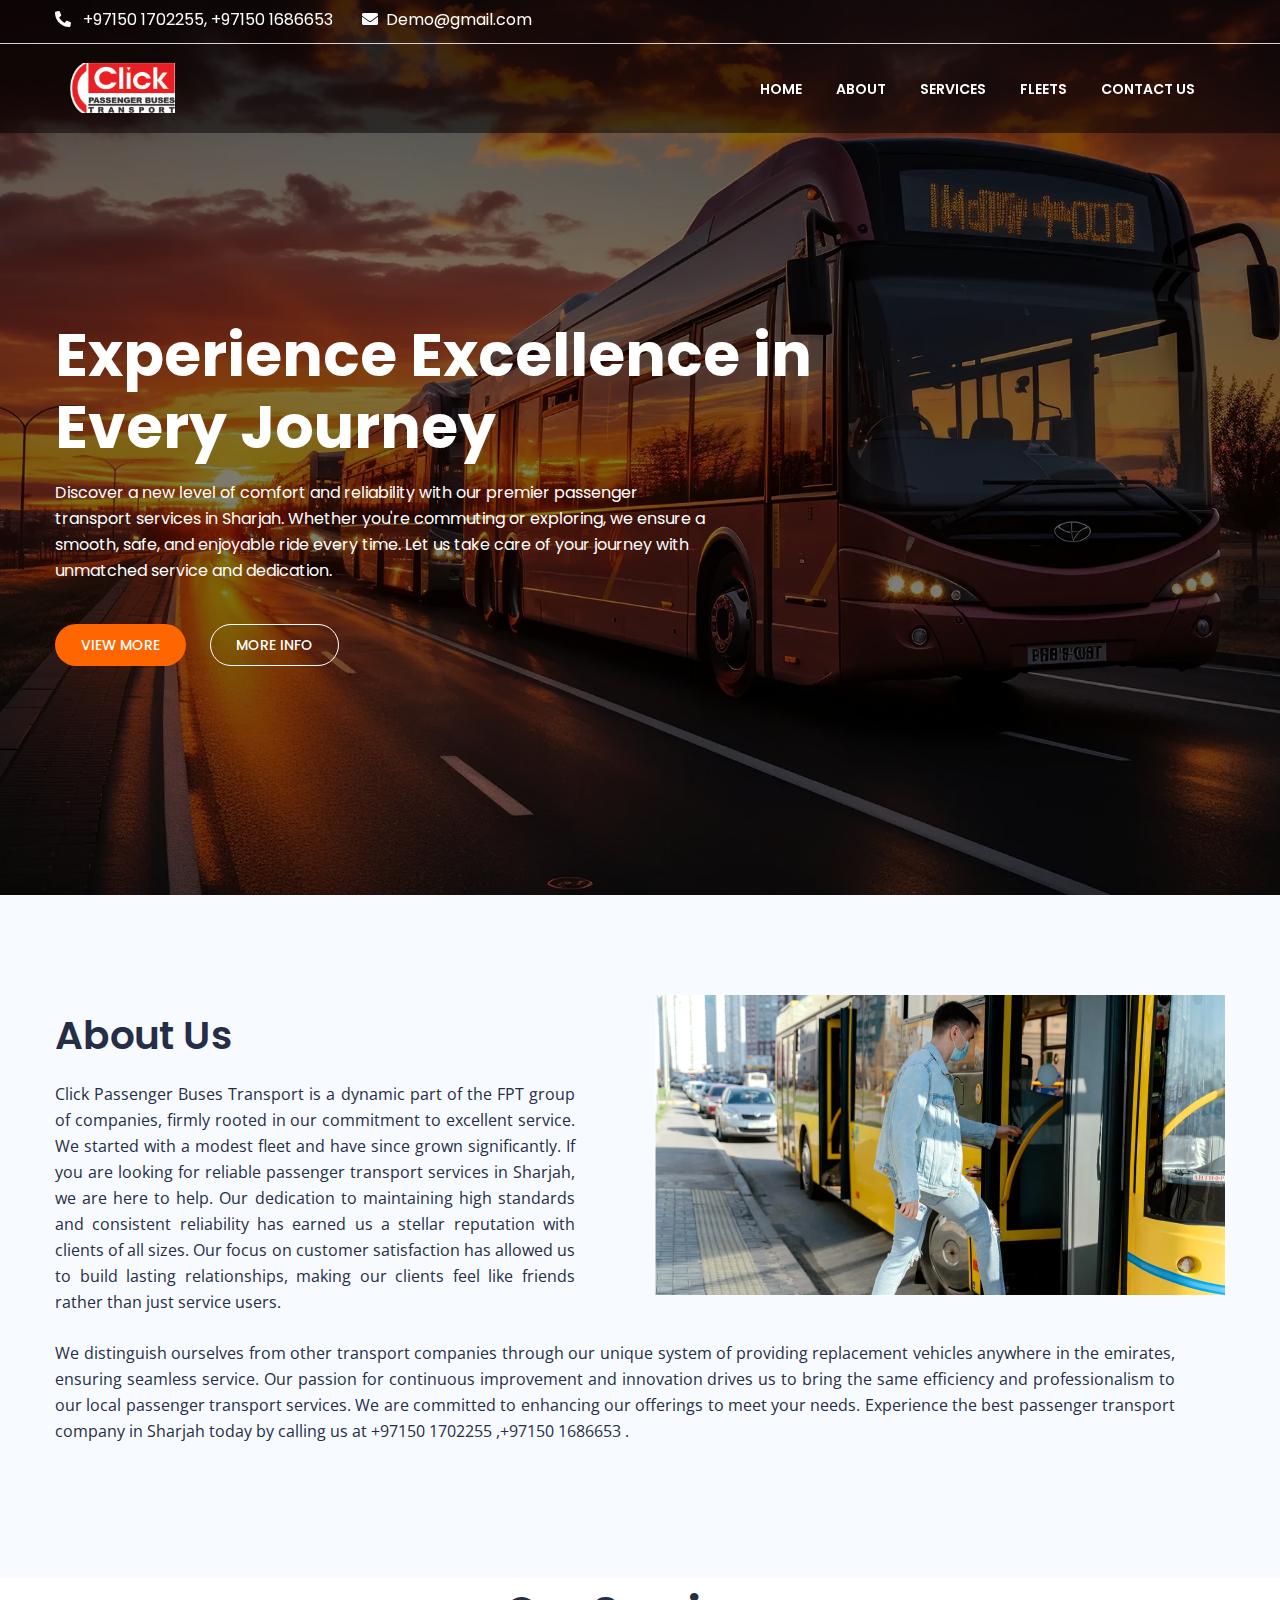
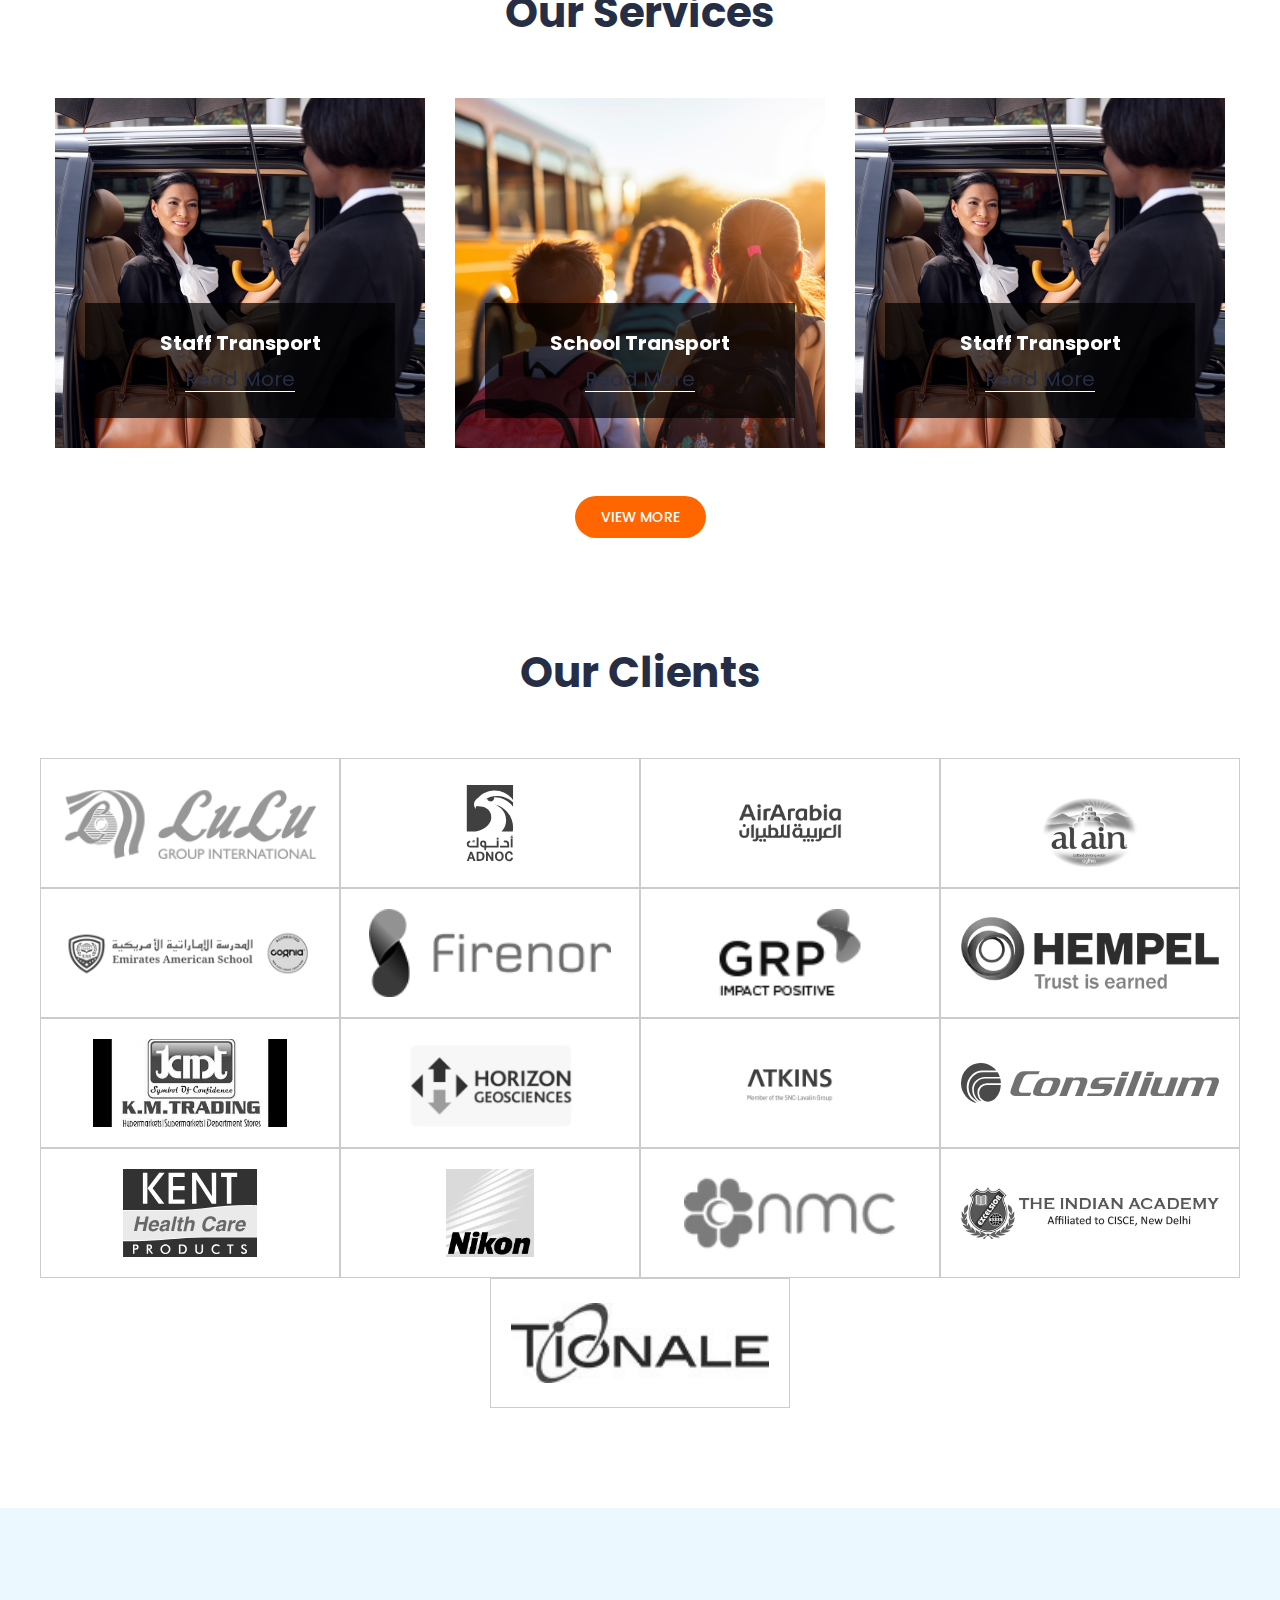
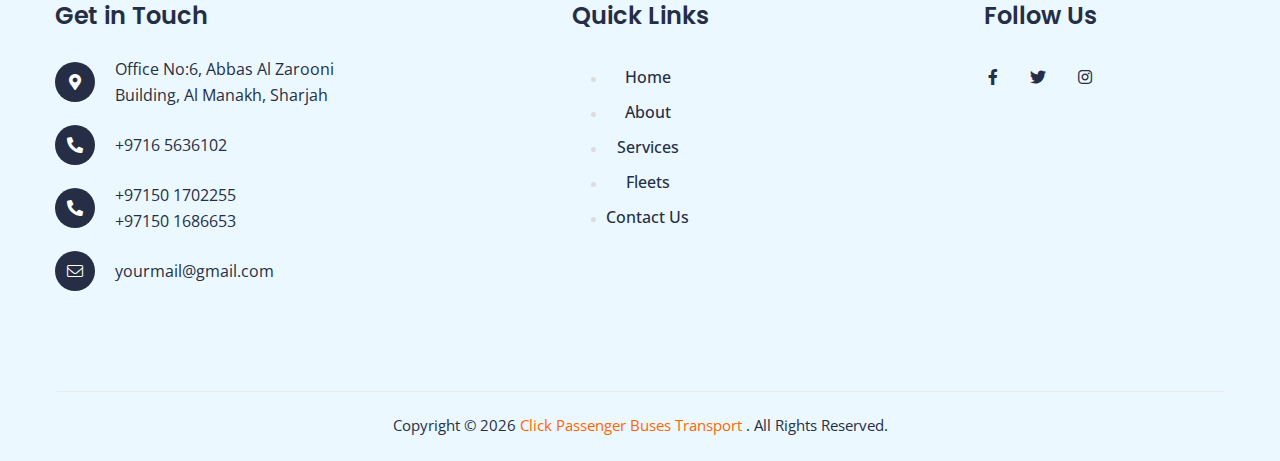
==== index.html @ 74ca9fc1 "content changes" ====
<!DOCTYPE html>
<html class="no-js" lang="zxx">
  <head>
    <meta charset="utf-8" />
    <meta http-equiv="x-ua-compatible" content="ie=edge" />
    <title>Click Passenger Buses Transport</title>
    <meta name="description" content="" />
    <meta name="viewport" content="width=device-width, initial-scale=1" />

    <!-- Place favicon.ico in the root directory -->
    <link
      rel="shortcut icon"
      type="image/x-icon"
      href="assets/nexus-assets/images/logo/favicon-32x32.png"
    />

    <!-- CSS here -->
    <link rel="stylesheet" href="assets/css/bootstrap.min.css" />
    <link rel="stylesheet" href="assets/css/preloader.css" />
    <link rel="stylesheet" href="assets/css/slick.css" />
    <link rel="stylesheet" href="assets/css/meanmenu.css" />
    <link rel="stylesheet" href="assets/css/owl.carousel.min.css" />
    <link rel="stylesheet" href="assets/css/animate.min.css" />
    <link rel="stylesheet" href="assets/css/font-pro.css" />
    <link rel="stylesheet" href="assets/css/nice-select.css" />
    <link rel="stylesheet" href="assets/css/default.css" />
    <link rel="stylesheet" href="assets/css/style.css" />
    <link rel="stylesheet" href="assets/css/responsive.css" />
    <link rel="stylesheet" href="assets/css/cstm-styles.css" />
    <link rel="stylesheet" href="assets/css/cstm-responsive.css" />
  </head>

  <body>
    <!-- pre loader area start -->
    <!-- <div id="loading">
        <div id="loading-center">
            <div id="loading-center-absolute">
                <div class="object" id="object_one"></div>
                <div class="object" id="object_two"></div>
                <div class="object" id="object_three"></div>
            </div>
        </div>
    </div> -->
    <!-- pre loader area end -->

    <!-- scroll up area start -->
    <div class="scroll-up" id="scroll" style="display: none">
      <a href="javascript:void(0);"><i class="far fa-angle-up"></i></a>
    </div>
    <!-- scroll up area end -->

    <!-- header area start -->
    <header class="header-area header-transparent">
      <div class="header-top">
        <div class="container">
          <div class="row align-items-center">
            <div class="col-xl-6 col-lg-6 col-md-6 col-sm-5 col-6">
              <div class="header-top-left">
                <span class="d-none d-sm-inline-block"
                  ><i class="fas fa-phone-alt"></i>
                  <a href="tel:+97150 1702255"> +97150 1702255</a>,
                  <a href="tel:+97150 1686653">+97150 1686653</a>
                </span>
                <span class="d-none d-lg-inline-block"
                  ><i class="fas fa-envelope"></i>Demo@gmail.com</span
                >
              </div>
            </div>
          </div>
        </div>
      </div>
      <div class="header-bottom">
        <div class="container">
          <div class="row align-items-center">
            <div class="col-xl-2 col-lg-2 col-md-4 col-sm-6 col-6">
              <div class="logo">
                <a href="./"
                  ><img
                    class="logo"
                    src="assets/nexus-assets/images/logo/logo.png"
                    alt="logo"
                /></a>
              </div>
            </div>
            <div class="col-xl-9 offset-xl-1 col-lg-10 col-md-8 col-sm-6 col-6">
              <div
                class="header-bottom-right d-flex justify-content-end align-items-center"
              >
                <div class="main-menu">
                  <nav id="mobile-menu">
                    <ul>
                      <!-- <li>
                                            <a href="#" class="arrow"> Home</a>
                                            <ul class="submenu">
                                                <li><a href="#">Submenu 1</a></li>
                                                <li><a href="#">Submenu 2</a></li>
                                                <li><a href="#">Submenu 3</a></li>
                                                <li><a href="#">Submenu 4</a></li>
                                                <li><a href="#">Submenu 5</a></li>
                                                <li><a href="#">Submenu 6</a></li>
                                            </ul>
                                        </li> -->
                      <li>
                        <a href="./"> Home</a>
                      </li>
                      <li><a href="index.html#about">About</a></li>
                      <li><a href="services.html">Services</a></li>
                      <li><a href="our-fleet.html">Fleets</a></li>
                      <li><a href="contact.html">Contact Us</a></li>
                    </ul>
                  </nav>
                </div>
              </div>
            </div>
            <div class="col-sm-12">
              <div class="mobile-menu"></div>
            </div>
          </div>
        </div>
      </div>
    </header>
    <!-- header area end -->

    <main>
      <!-- slider area start -->
      <section class="slider-area">
        <div class="hero-slider">
          <!-- to add slider duplicate the below div -->
          <div
            class="single-slider slider-height d-flex align-items-center p-relative"
            data-background="assets/nexus-assets/images/banner/banner-img.webp"
          >
            <div class="container">
              <div class="row">
                <div class="col-xl-9 col-lg-8 col-md-12">
                  <div class="slider-content mt-120">
                    <h1 data-animation="fadeInUp" data-delay=".3s">
                      Experience Excellence in Every Journey
                    </h1>
                    <p data-animation="fadeInUp" data-delay=".5s">
                      Discover a new level of comfort and reliability with our
                      premier passenger transport services in Sharjah. Whether
                      you're commuting or exploring, we ensure a smooth, safe,
                      and enjoyable ride every time. Let us take care of your
                      journey with unmatched service and dedication.
                    </p>

                    <div class="slider-btn-wrapper">
                      <a
                        href="#about"
                        class="btn"
                        data-animation="fadeInUp"
                        data-delay=".7s"
                        >View more</a
                      >
                      <a
                        href="contact.html"
                        class="btn btn-border"
                        data-animation="fadeInUp"
                        data-delay=".9s"
                        >more info</a
                      >
                    </div>
                  </div>
                </div>
              </div>
            </div>
          </div>
          <!-- to add slider duplicate the above div -->
        </div>
      </section>
      <!-- slider area end -->

      <!-- About section -->
      <section class="best-money pt-100 pb-125 grey-bg" id="about">
        <div class="container">
          <div class="row">
            <div class="col-xl-6 col-lg-6 col-md-12">
              <div class="best-money-content text-justify">
                <h1>About Us</h1>
                <p>
                  Click Passenger Buses Transport is a dynamic part of the FPT
                  group of companies, firmly rooted in our commitment to
                  excellent service. We started with a modest fleet and have
                  since grown significantly. If you are looking for reliable
                  passenger transport services in Sharjah, we are here to help.
                  Our dedication to maintaining high standards and consistent
                  reliability has earned us a stellar reputation with clients of
                  all sizes. Our focus on customer satisfaction has allowed us
                  to build lasting relationships, making our clients feel like
                  friends rather than just service users.
                  <!-- para -->
                </p>
              </div>
            </div>
            <div class="col-xl-6 col-lg-6 col-md-12">
              <div class="best-money-img w-img">
                <img
                  src="assets/nexus-assets/images/about/about.png"
                  alt="abt img"
                />
              </div>
            </div>

            <div class="col-12">
              <div class="best-money-content text-justify">
                <p>
                  <!-- para -->
                  We distinguish ourselves from other transport companies
                  through our unique system of providing replacement vehicles
                  anywhere in the emirates, ensuring seamless service. Our
                  passion for continuous improvement and innovation drives us to
                  bring the same efficiency and professionalism to our local
                  passenger transport services. We are committed to enhancing
                  our offerings to meet your needs. Experience the best
                  passenger transport company in Sharjah today by calling us at
                  <a href="tel:+97150 1702255">+97150 1702255</a> ,<a
                    href="tel:+97150 1686653"
                    >+97150 1686653</a
                  >
                  .
                </p>
              </div>
            </div>
          </div>
        </div>
      </section>
      <!-- About section end -->

      <!-- tour area start -->
      <section class="tour-area pb-100">
        <div class="container">
          <div class="row">
            <div class="col-xl-8 offset-xl-2">
              <div class="sec-title text-center mb-50">
                <h1>Our Services</h1>
              </div>
            </div>
          </div>
          <div class="row">
            <div class="col-xl-12">
              <div class="tour-slider owl-carousel">
                <div class="single-tour">
                  <div class="tour-img">
                    <img
                      src="assets/nexus-assets/images/services/staffTransfer.jpg"
                      alt="tour-1"
                    />
                    <div class="tour-content text-center">
                      <h4>Staff transport</h4>

                      <a
                        type="button"
                        data-toggle="modal"
                        data-target="#staffTransferModal"
                        class="link-btn"
                        >Read more</a
                      >
                    </div>
                  </div>
                </div>
                <div class="single-tour">
                  <div class="tour-img">
                    <img
                      src="assets/nexus-assets/images/services/schoolTransfer.jpg"
                      alt="tour-1"
                    />
                    <div class="tour-content text-center">
                      <h4>School transport</h4>
                      <a
                        type="button"
                        data-toggle="modal"
                        data-target="#schoolTransferModal"
                        class="link-btn"
                        >Read more</a
                      >
                    </div>
                  </div>
                </div>
                <!-- <div class="single-tour">
                  <div class="tour-img">
                    <img
                      src="assets/nexus-assets/images/services/officeTransfer.png"
                      alt="tour-1"
                    />
                    <div class="tour-content text-center">
                      <h4>Office transport</h4>
                      <a
                        type="button"
                        data-toggle="modal"
                        data-target="#officeTransferModal"
                        class="link-btn"
                        >Read more</a
                      >
                    </div>
                  </div>
                </div> -->
              </div>

              <div class="col-12 pt-5 text-center">
                <a href="services.html">
                  <button class="btn">View More</button>
                </a>
              </div>
            </div>
          </div>
        </div>
      </section>
      <!-- tour area end -->
      <section class="tour-area pb-100">
        <div class="container">
          <div class="row">
            <div class="col-xl-8 offset-xl-2">
              <div class="sec-title text-center mb-50">
                <h1>Our Clients</h1>
              </div>
            </div>
          </div>
          <div class="row justify-content-center">
            <div class="col-6 col-lg-3 cstm-padding-clients">
              <div class="clientContainer">
                <img
                  class="img-fluid"
                  src="assets/nexus-assets/images/clients/lulu-group-logo-en.png"
                  alt=""
                />
              </div>
            </div>
            <div class="col-6 col-lg-3 cstm-padding-clients">
              <div class="clientContainer">
                <img
                  class="img-fluid"
                  src="assets/nexus-assets/images/clients/adnoc-logo-updated.svg"
                  alt=""
                />
              </div>
            </div>
            <div class="col-6 col-lg-3 cstm-padding-clients">
              <div class="clientContainer">
                <img
                  class="img-fluid"
                  src="assets/nexus-assets/images/clients/airarabia_logo.png"
                  alt=""
                />
              </div>
            </div>
            <div class="col-6 col-lg-3 cstm-padding-clients">
              <div class="clientContainer">
                <img
                  class="img-fluid"
                  src="assets/nexus-assets/images/clients/al_ain_water_newLogo.png"
                  alt=""
                />
              </div>
            </div>
            <div class="col-6 col-lg-3 cstm-padding-clients">
              <div class="clientContainer">
                <img
                  class="img-fluid"
                  src="assets/nexus-assets/images/clients/emirates-american-school.png"
                  alt=""
                />
              </div>
            </div>
            <div class="col-6 col-lg-3 cstm-padding-clients">
              <div class="clientContainer">
                <img
                  class="img-fluid"
                  src="assets/nexus-assets/images/clients/firenor.png"
                  alt=""
                />
              </div>
            </div>
            <div class="col-6 col-lg-3 cstm-padding-clients">
              <div class="clientContainer">
                <img
                  class="img-fluid"
                  src="assets/nexus-assets/images/clients/grp-logo.png"
                  alt=""
                />
              </div>
            </div>
            <div class="col-6 col-lg-3 cstm-padding-clients">
              <div class="clientContainer">
                <img
                  class="img-fluid"
                  src="assets/nexus-assets/images/clients/hempel.webp"
                  alt=""
                />
              </div>
            </div>
            <div class="col-6 col-lg-3 cstm-padding-clients">
              <div class="clientContainer">
                <img
                  class="img-fluid"
                  src="assets/nexus-assets/images/clients/km-trading.jpg"
                  alt=""
                />
              </div>
            </div>
            <div class="col-6 col-lg-3 cstm-padding-clients">
              <div class="clientContainer">
                <img
                  class="img-fluid"
                  src="assets/nexus-assets/images/clients/horizon-geo.jpg"
                  alt=""
                />
              </div>
            </div>
            <div class="col-6 col-lg-3 cstm-padding-clients">
              <div class="clientContainer">
                <img
                  class="img-fluid"
                  src="assets/nexus-assets/images/clients/atkins.jpg"
                  alt=""
                />
              </div>
            </div>
            <div class="col-6 col-lg-3 cstm-padding-clients">
              <div class="clientContainer">
                <img
                  class="img-fluid"
                  src="assets/nexus-assets/images/clients/consilium-new.svg"
                  alt=""
                />
              </div>
            </div>
            <div class="col-6 col-lg-3 cstm-padding-clients">
              <div class="clientContainer">
                <img
                  class="img-fluid"
                  src="assets/nexus-assets/images/clients/kent-logo-healthcare.svg"
                  alt=""
                />
              </div>
            </div>
            <div class="col-6 col-lg-3 cstm-padding-clients">
              <div class="clientContainer">
                <img
                  class="img-fluid"
                  src="assets/nexus-assets/images/clients/nikon.webp"
                  alt=""
                />
              </div>
            </div>
            <div class="col-6 col-lg-3 cstm-padding-clients">
              <div class="clientContainer">
                <img
                  class="img-fluid"
                  src="assets/nexus-assets/images/clients/nmc-hospital.webp"
                  alt=""
                />
              </div>
            </div>
            <div class="col-6 col-lg-3 cstm-padding-clients">
              <div class="clientContainer">
                <img
                  class="img-fluid"
                  src="assets/nexus-assets/images/clients/the-indian-academy.png"
                  alt=""
                />
              </div>
            </div>
            <div class="col-6 col-lg-3 cstm-padding-clients">
              <div class="clientContainer">
                <img
                  class="img-fluid"
                  src="assets/nexus-assets/images/clients/tionale.jpg"
                  alt=""
                />
              </div>
            </div>
          </div>
        </div>
      </section>
      <!-- tour area end -->
    </main>
    <!-- footer area start -->
    <footer class="footer-area grey-bg-2">
      <div class="footer-top pt-95 pb-50">
        <div class="container">
          <div class="row footer-contents-row justify-content-center">
            <div class="col-xl-4 col-lg-4 col-md-6 col-sm-6">
              <div class="footer-widget mb-50">
                <div class="footer-title">
                  <h3>Get in Touch</h3>
                </div>
                <div class="footer-content">
                  <div class="footer-contact">
                    <ul>
                      <li>
                        <div
                          class="footer-contact-inner d-flex align-items-center"
                        >
                          <div class="icon mr-20">
                            <span><i class="fas fa-map-marker-alt"></i></span>
                          </div>
                          <div class="text">
                            <p>
                              Office No:6, Abbas Al Zarooni Building, Al Manakh,
                              Sharjah
                            </p>
                          </div>
                        </div>
                      </li>
                      <li>
                        <div
                          class="footer-contact-inner d-flex align-items-center"
                        >
                          <div class="icon mr-20">
                            <span><i class="fas fa-phone-alt"></i></span>
                          </div>
                          <div class="text">
                            <p>
                              <a href="tel:+9716 5636102">+9716 5636102</a>
                            </p>
                          </div>
                        </div>
                      </li>
                      <li>
                        <div
                          class="footer-contact-inner d-flex align-items-center"
                        >
                          <div class="icon mr-20">
                            <span><i class="fas fa-phone-alt"></i></span>
                          </div>
                          <div class="text">
                            <p>
                              <a href="tel:+97150 1702255">+97150 1702255</a>
                            </p>
                            <p>
                              <a href="tel:+97150 1686653">+97150 1686653</a>
                            </p>
                          </div>
                        </div>
                      </li>
                      <li>
                        <div
                          class="footer-contact-inner d-flex align-items-center"
                        >
                          <div class="icon mr-20">
                            <span><i class="fal fa-envelope"></i></span>
                          </div>
                          <div class="text">
                            <p>yourmail@gmail.com</p>
                          </div>
                        </div>
                      </li>
                    </ul>
                  </div>
                </div>
              </div>
            </div>
            <div class="col-xl-4 col-lg-4 col-md-6 col-sm-6">
              <div class="footer-widget mb-50 cstm-footer-widget">
                <div class="footer-title">
                  <h3>Quick Links</h3>
                </div>
                <div class="footer-content">
                  <div class="quick-links">
                    <ul>
                      <li>
                        <a href="./"> Home</a>
                      </li>
                      <li><a href="index.html#about">About</a></li>
                      <li><a href="services.html">Services</a></li>
                      <li><a href="our-fleet.html">Fleets</a></li>
                      <li><a href="contact.html">Contact Us</a></li>
                    </ul>
                  </div>
                </div>
              </div>
            </div>
            <div class="col-xl-4 col-lg-4 col-md-6 col-sm-6 mb-50">
              <div class="footer-widget cstm-footer-widget">
                <div class="footer-title">
                  <h3>Follow Us</h3>
                </div>
                <div class="footer-content">
                  <div class="follow-us">
                    <ul>
                      <li>
                        <a href="#"><i class="fab fa-facebook-f"></i></a>
                      </li>
                      <li>
                        <a href="#"><i class="fab fa-twitter"></i></a>
                      </li>
                      <li>
                        <a href="#"><i class="fab fa-instagram"></i></a>
                      </li>
                    </ul>
                  </div>
                </div>
              </div>
            </div>
          </div>
        </div>
      </div>
      <div class="footer-copyright">
        <div class="container">
          <div class="footer-copyright-inner">
            <div class="row">
              <div class="col-12 text-center">
                <div class="copyright-text">
                  <p>
                    Copyright ©
                    <script type="text/javascript">
                      var year = new Date();
                      document.write(year.getFullYear());
                    </script>
                    <a href="#"> Click Passenger Buses Transport </a>. All
                    Rights Reserved.
                  </p>
                </div>
              </div>
            </div>
          </div>
        </div>
      </div>
    </footer>
    <!-- footer area end -->

    <!-- JS here -->
    <script src="assets/js/vendor/modernizr-3.5.0.min.js"></script>
    <script src="assets/js/vendor/jquery-1.12.4.min.js"></script>
    <script src="assets/js/vendor/waypoints.min.js"></script>
    <script src="assets/js/popper.min.js"></script>
    <script src="assets/js/bootstrap.min.js"></script>
    <script src="assets/js/jquery.meanmenu.min.js"></script>
    <script src="assets/js/slick.min.js"></script>
    <script src="assets/js/isotope.pkgd.min.js"></script>
    <script src="assets/js/owl.carousel.min.js"></script>
    <script src="assets/js/jquery.nice-select.min.js"></script>
    <script src="assets/js/imagesloaded.pkgd.min.js"></script>
    <script src="assets/js/countdown.js"></script>
    <script src="assets/js/main.js"></script>

    <!-- modals of services -->

    <!-- Modal -->
    <div
      class="modal fade"
      id="staffTransferModal"
      tabindex="-1"
      role="dialog"
      aria-labelledby="exampleModalLabel"
      aria-hidden="true"
    >
      <div class="modal-dialog modal-lg" role="document">
        <div class="modal-content">
          <div class="modal-header">
            <h5 class="modal-title" id="exampleModalLabel">Staff transport</h5>
            <button
              type="button"
              class="close"
              data-dismiss="modal"
              aria-label="Close"
            >
              <span aria-hidden="true">&times;</span>
            </button>
          </div>
          <div class="modal-body">
            <p>
              Staff bus rental services in UAE provide convenient, reliable,
              and affordable transportation solutions for groups of all sizes.
              Call Click Passenger Transport UAE today for best coach hire
              services in UAE.
            </p>
          </div>
          <div class="modal-footer">
            <button
              type="button"
              class="btn btn-secondary"
              data-dismiss="modal"
            >
              Close
            </button>
          </div>
        </div>
      </div>
    </div>
    <div
      class="modal fade"
      id="schoolTransferModal"
      tabindex="-1"
      role="dialog"
      aria-labelledby="exampleModalLabel"
      aria-hidden="true"
    >
      <div class="modal-dialog modal-lg" role="document">
        <div class="modal-content">
          <div class="modal-header">
            <h5 class="modal-title" id="exampleModalLabel">School transport</h5>
            <button
              type="button"
              class="close"
              data-dismiss="modal"
              aria-label="Close"
            >
              <span aria-hidden="true">&times;</span>
            </button>
          </div>
          <div class="modal-body">
            <p>
              Students transportation services in UAE are a great option for those
              looking to transport students to and from school safely and
              comfortably. Click Passenger Transport offered affordable bus
              rental services in UAE.
            </p>
          </div>
          <div class="modal-footer">
            <button
              type="button"
              class="btn btn-secondary"
              data-dismiss="modal"
            >
              Close
            </button>
          </div>
        </div>
      </div>
    </div>
    <div
      class="modal fade"
      id="officeTransferModal"
      tabindex="-1"
      role="dialog"
      aria-labelledby="exampleModalLabel"
      aria-hidden="true"
    >
      <div class="modal-dialog modal-lg" role="document">
        <div class="modal-content">
          <div class="modal-header">
            <h5 class="modal-title" id="exampleModalLabel">Office transport</h5>
            <button
              type="button"
              class="close"
              data-dismiss="modal"
              aria-label="Close"
            >
              <span aria-hidden="true">&times;</span>
            </button>
          </div>
          <div class="modal-body">
            <p>
              With a reliable fleet of buses, we provide you best Office Bus
              Rental Services. We can provide safe and comfortable
              transportation for your staff to help ensure they arrive to work
              on time and in good condition.
            </p>
          </div>
          <div class="modal-footer">
            <button
              type="button"
              class="btn btn-secondary"
              data-dismiss="modal"
            >
              Close
            </button>
          </div>
        </div>
      </div>
    </div>
    <div
      class="modal fade"
      id="ReligiousTransferModal"
      tabindex="-1"
      role="dialog"
      aria-labelledby="exampleModalLabel"
      aria-hidden="true"
    >
      <div class="modal-dialog modal-lg" role="document">
        <div class="modal-content">
          <div class="modal-header">
            <h5 class="modal-title" id="exampleModalLabel">
              Religious institute transport
            </h5>
            <button
              type="button"
              class="close"
              data-dismiss="modal"
              aria-label="Close"
            >
              <span aria-hidden="true">&times;</span>
            </button>
          </div>
          <div class="modal-body">
            <p>
              We provide transport services to various religious institutes like
              church, temple, mosque etc all over UAE
            </p>
          </div>
          <div class="modal-footer">
            <button
              type="button"
              class="btn btn-secondary"
              data-dismiss="modal"
            >
              Close
            </button>
          </div>
        </div>
      </div>
    </div>
    <div
      class="modal fade"
      id="cityTourModal"
      tabindex="-1"
      role="dialog"
      aria-labelledby="exampleModalLabel"
      aria-hidden="true"
    >
      <div class="modal-dialog modal-lg" role="document">
        <div class="modal-content">
          <div class="modal-header">
            <h5 class="modal-title" id="exampleModalLabel">City Tours & Picnics</h5>
            <button
              type="button"
              class="close"
              data-dismiss="modal"
              aria-label="Close"
            >
              <span aria-hidden="true">&times;</span>
            </button>
          </div>
          <div class="modal-body">
            <p>
              Click Passenger Transport provides top–notch bus rental services for City Tours & one-day picnics in UAE. Our service is designed to provide a comfortable and convenient way to explore all the cities in UAE and its attractions.
            </p>
          </div>
          <div class="modal-footer">
            <button
              type="button"
              class="btn btn-secondary"
              data-dismiss="modal"
            >
              Close
            </button>
          </div>
        </div>
      </div>
    </div>
    <div
      class="modal fade"
      id="uaeTourModal"
      tabindex="-1"
      role="dialog"
      aria-labelledby="exampleModalLabel"
      aria-hidden="true"
    >
       <div class="modal-dialog modal-lg" role="document">
        <div class="modal-content">
          <div class="modal-header">
            <h5 class="modal-title" id="exampleModalLabel">U.A.E.Tour</h5>
            <button
              type="button"
              class="close"
              data-dismiss="modal"
              aria-label="Close"
            >
              <span aria-hidden="true">&times;</span>
            </button>
          </div>
          <div class="modal-body">
            <p>
              We provide airport transfers and hotel transfer services to all airports and hotels in UAE
            </p>
          </div>
          <div class="modal-footer">
            <button
              type="button"
              class="btn btn-secondary"
              data-dismiss="modal"
            >
              Close
            </button>
          </div>
        </div>
      </div>
    </div>
    <div
      class="modal fade"
      id="siteWorksModal"
      tabindex="-1"
      role="dialog"
      aria-labelledby="exampleModalLabel"
      aria-hidden="true"
    >
      <div class="modal-dialog modal-lg" role="document">
        <div class="modal-content">
          <div class="modal-header">
            <h5 class="modal-title" id="exampleModalLabel">Labour Transportation</h5>
            <button
              type="button"
              class="close"
              data-dismiss="modal"
              aria-label="Close"
            >
              <span aria-hidden="true">&times;</span>
            </button>
          </div>
          <div class="modal-body">
            <p>
              Click Passenger Transport provides reliable and
              cost–effective transportation solutions for Labour Transportation all over UAE.
              We offer a wide range of services, from minibus and bus rental to
              luxury coach hire, ensuring that all Labour Transportation have access to
              safe and comfortable transportation services.
            </p>
          </div>
          <div class="modal-footer">
            <button
              type="button"
              class="btn btn-secondary"
              data-dismiss="modal"
            >
              Close
            </button>
          </div>
        </div>
      </div>
    </div>

    <!-- end modals of services -->
  </body>
</html>
---- assets/css/preloader.css ----
#loading{
	background-color: #fff;
	height: 100%;
	width: 100%;
	position: fixed;
	z-index: 99999999999999999;
	margin-top: 0px;
	top: 0px;
}
#loading-center{
	width: 100%;
	height: 100%;
	position: relative;
}
#loading-center-absolute {
	position: absolute;
	left: 50%;
	top: 50%;
	height: 150px;
	width: 150px;
	margin-top: -75px;
	margin-left: -75px;
}
.object{
	width: 20px;
	height: 20px;
	background-color: #252e45;
	float: left;
	margin-right: 20px;
	margin-top: 65px;
	-moz-border-radius: 50% 50% 50% 50%;
	-webkit-border-radius: 50% 50% 50% 50%;
	border-radius: 50% 50% 50% 50%;
}

#object_one {	
	-webkit-animation: object_one 1.5s infinite;
	animation: object_one 1.5s infinite;
	}
#object_two {
	-webkit-animation: object_two 1.5s infinite;
	animation: object_two 1.5s infinite;
	-webkit-animation-delay: 0.25s; 
    animation-delay: 0.25s;
	}
#object_three {
    -webkit-animation: object_three 1.5s infinite;
	animation: object_three 1.5s infinite;
	-webkit-animation-delay: 0.5s;
    animation-delay: 0.5s;
	
	}


@-webkit-keyframes object_one {
75% { -webkit-transform: scale(0); }
}

@keyframes object_one {

  75% { 
    transform: scale(0);
    -webkit-transform: scale(0);
  }

}





@-webkit-keyframes object_two {
 

  75% { -webkit-transform: scale(0); }


}

@keyframes object_two {
  75% { 
    transform: scale(0);
    -webkit-transform:  scale(0);
  }

}

@-webkit-keyframes object_three {

  75% { -webkit-transform: scale(0); }

}

@keyframes object_three {

  75% { 
    transform: scale(0);
    -webkit-transform: scale(0);
  }
  
}
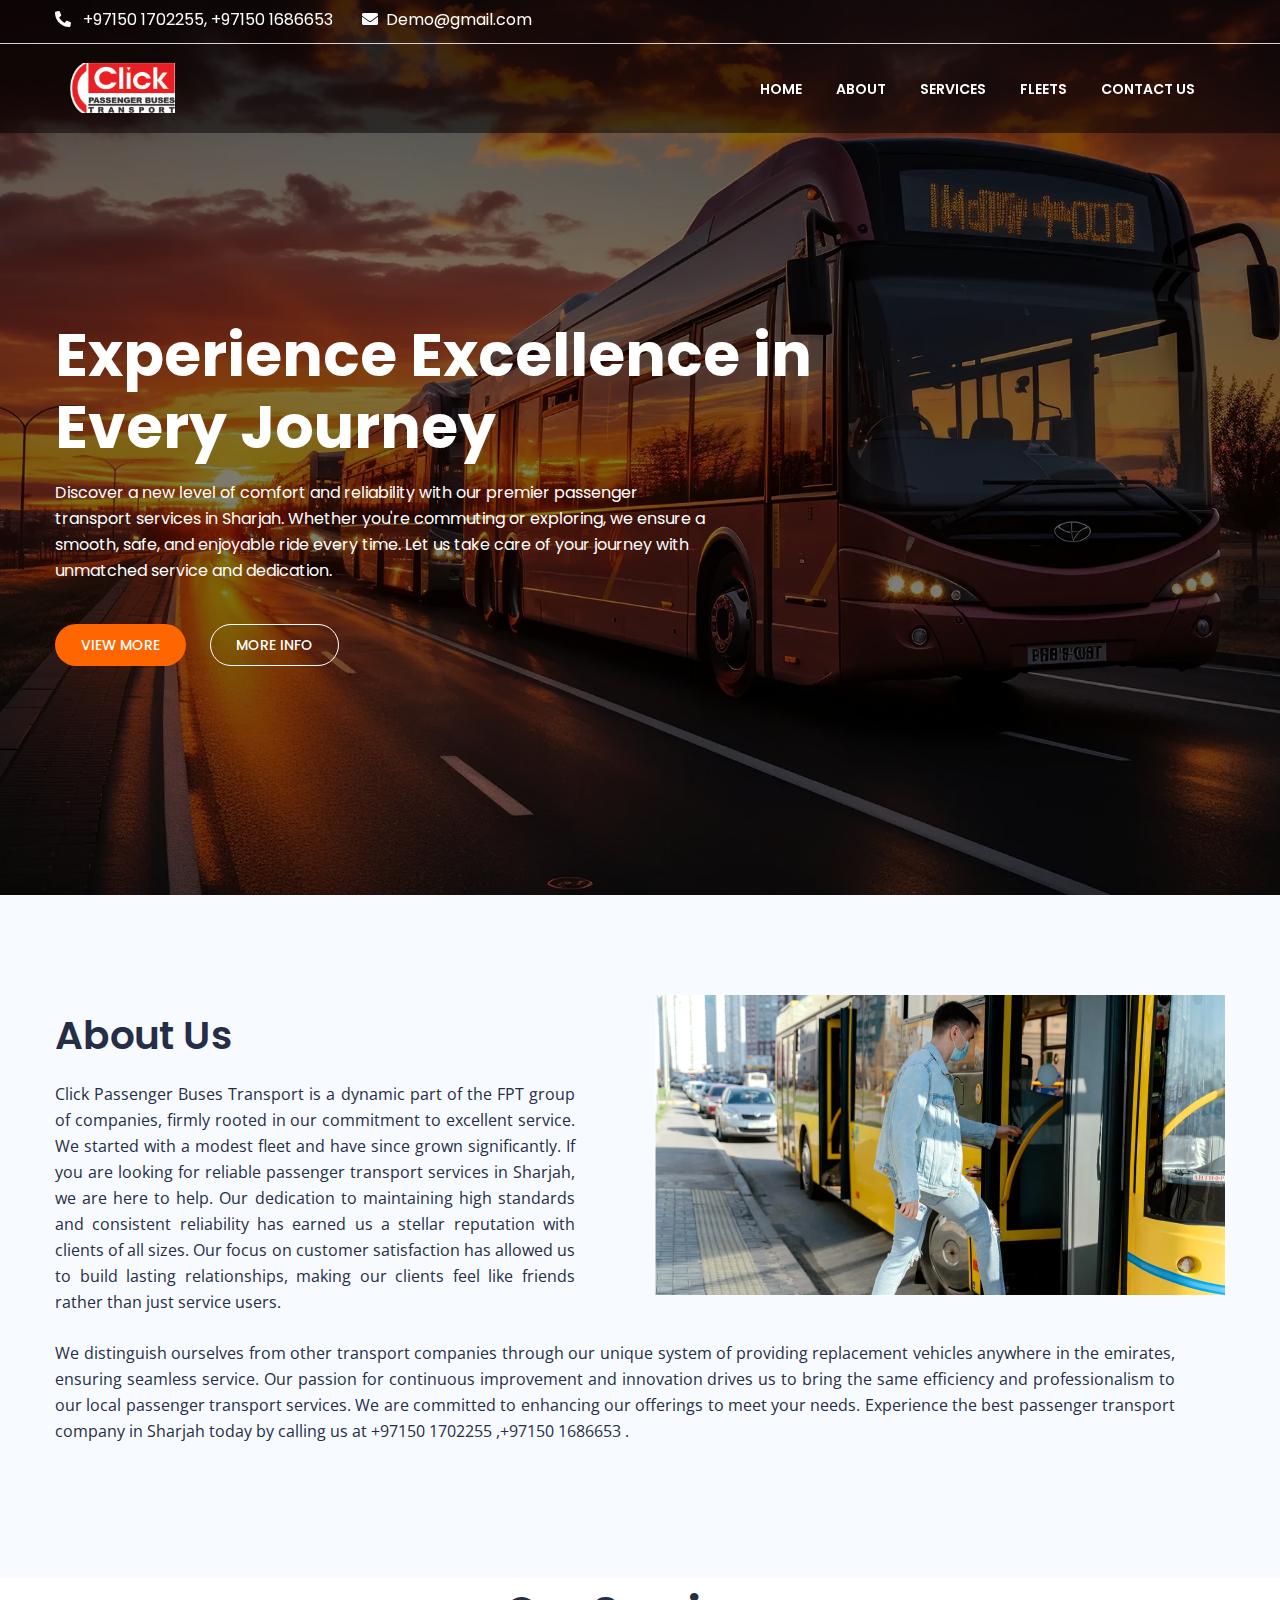
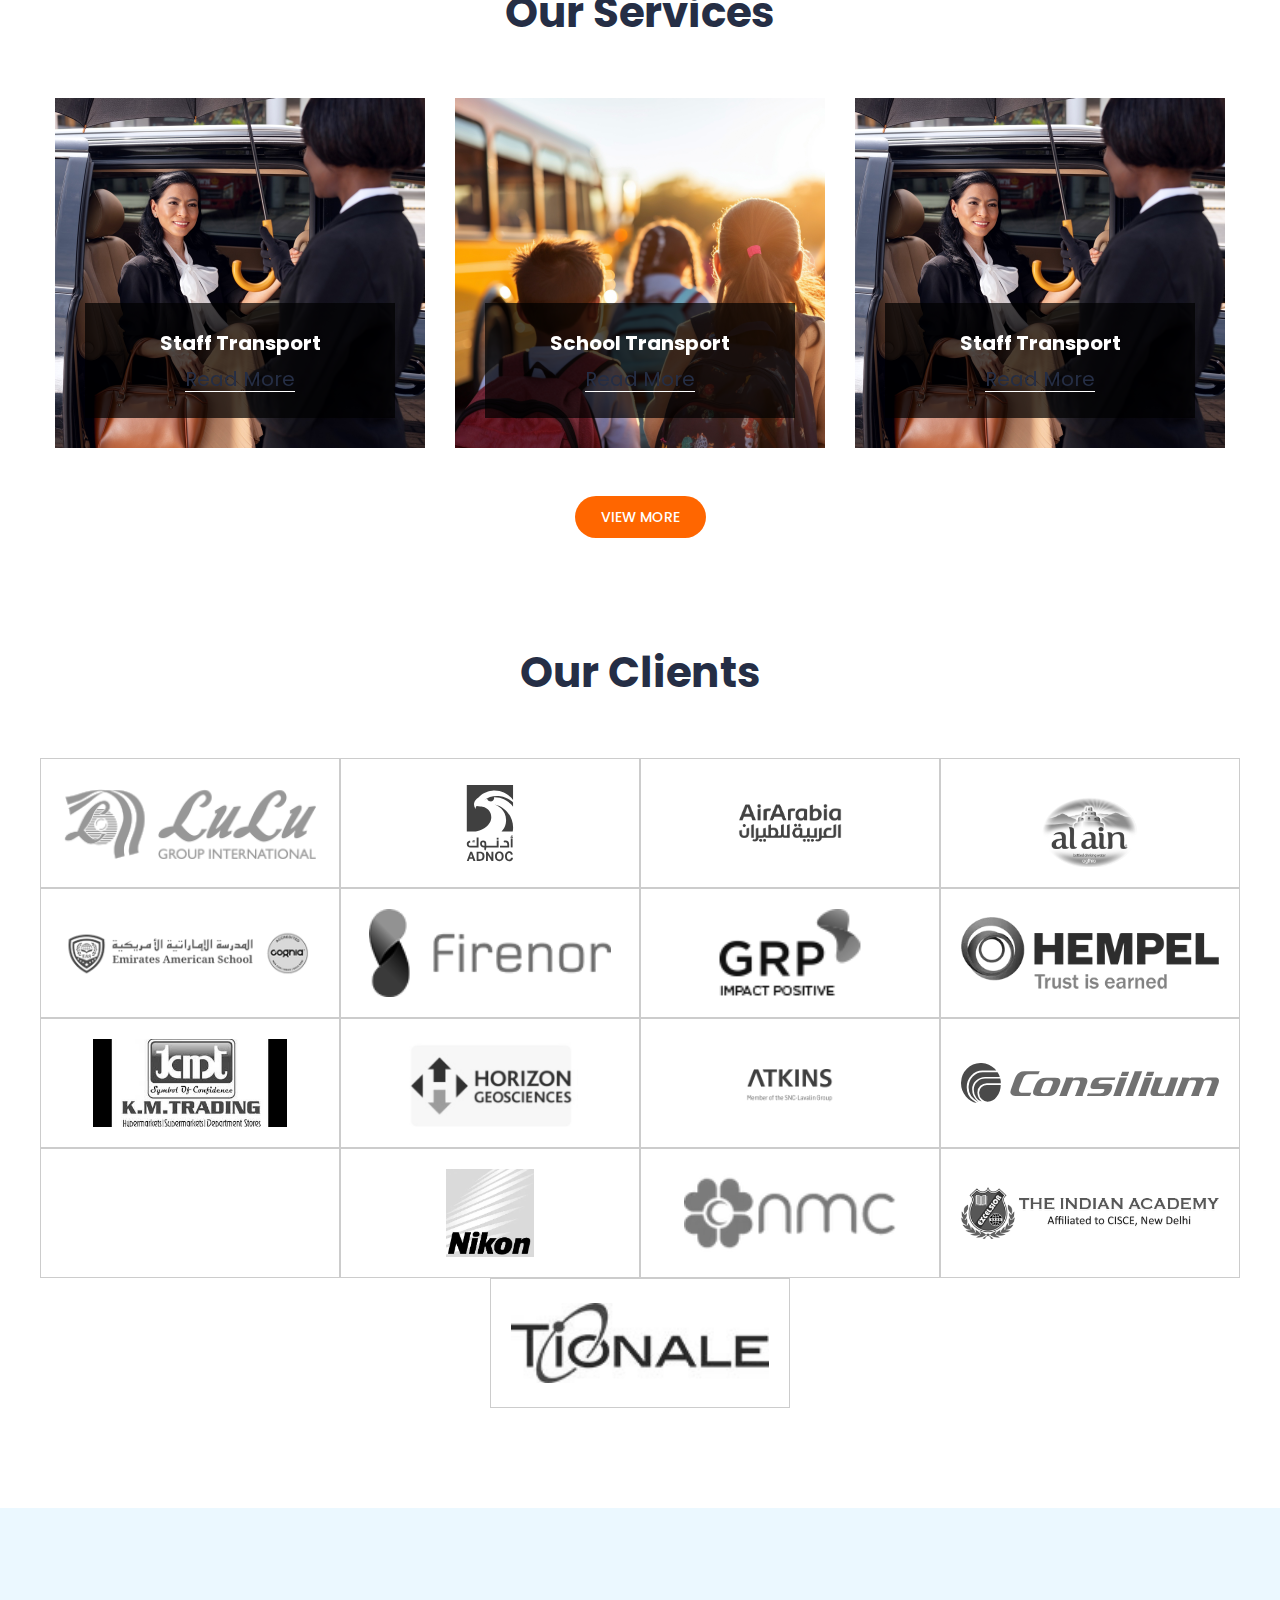
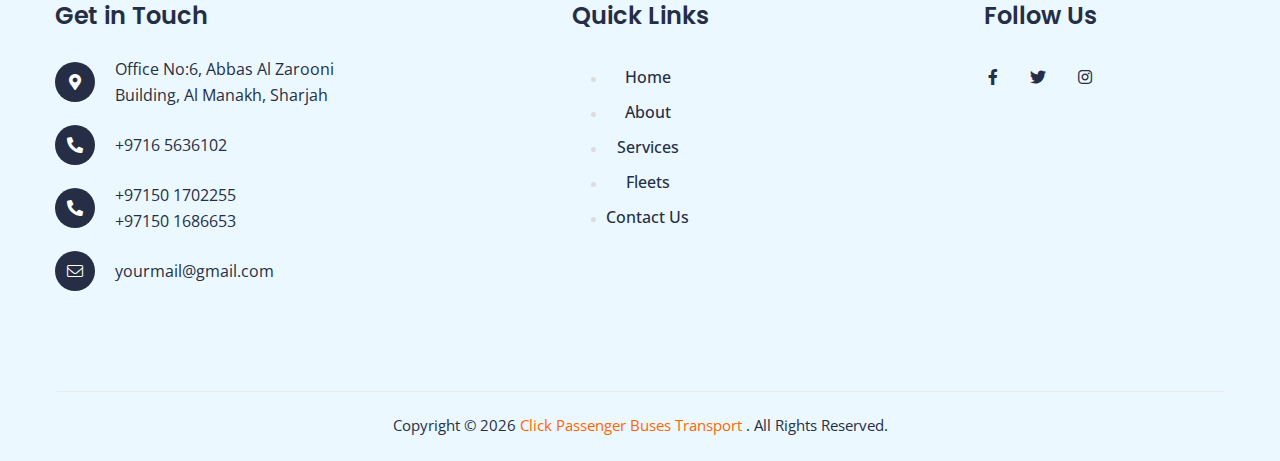
==== commit d0c6961d: "Updated Kent logo" ====
--- a/index.html
+++ b/index.html
@@ -429,7 +429,7 @@
               <div class="clientContainer">
                 <img
                   class="img-fluid"
-                  src="assets/nexus-assets/images/clients/kent-logo-healthcare.svg"
+                  src="assets/nexus-assets/images/clients/kent.jpg"
                   alt=""
                 />
               </div>
@@ -661,10 +661,9 @@
           </div>
           <div class="modal-body">
             <p>
-              Staff bus rental services in UAE provide convenient, reliable,
-              and affordable transportation solutions for groups of all sizes.
-              Call Click Passenger Transport UAE today for best coach hire
-              services in UAE.
+              We provide safe, reliable, and efficient staff transportation
+              services for office staff to and from work. Contact us for the
+              best rates.
             </p>
           </div>
           <div class="modal-footer">
@@ -702,10 +701,8 @@
           </div>
           <div class="modal-body">
             <p>
-              Students transportation services in UAE are a great option for those
-              looking to transport students to and from school safely and
-              comfortably. Click Passenger Transport offered affordable bus
-              rental services in UAE.
+              Click Passenger Transport offers affordable and safe school
+              transport services in UAE with all safety equipped vehicles.
             </p>
           </div>
           <div class="modal-footer">
@@ -813,7 +810,9 @@
       <div class="modal-dialog modal-lg" role="document">
         <div class="modal-content">
           <div class="modal-header">
-            <h5 class="modal-title" id="exampleModalLabel">City Tours & Picnics</h5>
+            <h5 class="modal-title" id="exampleModalLabel">
+              City Tours & Picnics
+            </h5>
             <button
               type="button"
               class="close"
@@ -825,7 +824,10 @@
           </div>
           <div class="modal-body">
             <p>
-              Click Passenger Transport provides top–notch bus rental services for City Tours & one-day picnics in UAE. Our service is designed to provide a comfortable and convenient way to explore all the cities in UAE and its attractions.
+              Click Passenger Transport provides top–notch bus rental services
+              for City Tours & one-day picnics in UAE. Our service is designed
+              to provide a comfortable and convenient way to explore all the
+              cities in UAE and its attractions.
             </p>
           </div>
           <div class="modal-footer">
@@ -848,7 +850,7 @@
       aria-labelledby="exampleModalLabel"
       aria-hidden="true"
     >
-       <div class="modal-dialog modal-lg" role="document">
+      <div class="modal-dialog modal-lg" role="document">
         <div class="modal-content">
           <div class="modal-header">
             <h5 class="modal-title" id="exampleModalLabel">U.A.E.Tour</h5>
@@ -863,7 +865,8 @@
           </div>
           <div class="modal-body">
             <p>
-              We provide airport transfers and hotel transfer services to all airports and hotels in UAE
+              We provide airport transfers and hotel transfer services to all
+              airports and hotels in UAE
             </p>
           </div>
           <div class="modal-footer">
@@ -889,7 +892,9 @@
       <div class="modal-dialog modal-lg" role="document">
         <div class="modal-content">
           <div class="modal-header">
-            <h5 class="modal-title" id="exampleModalLabel">Labour Transportation</h5>
+            <h5 class="modal-title" id="exampleModalLabel">
+              Labour Transportation
+            </h5>
             <button
               type="button"
               class="close"
@@ -901,11 +906,8 @@
           </div>
           <div class="modal-body">
             <p>
-              Click Passenger Transport provides reliable and
-              cost–effective transportation solutions for Labour Transportation all over UAE.
-              We offer a wide range of services, from minibus and bus rental to
-              luxury coach hire, ensuring that all Labour Transportation have access to
-              safe and comfortable transportation services.
+              Click Passenger Transport provides reliable and cost–effective
+              solutions for Labour Transportation all over UAE.
             </p>
           </div>
           <div class="modal-footer">
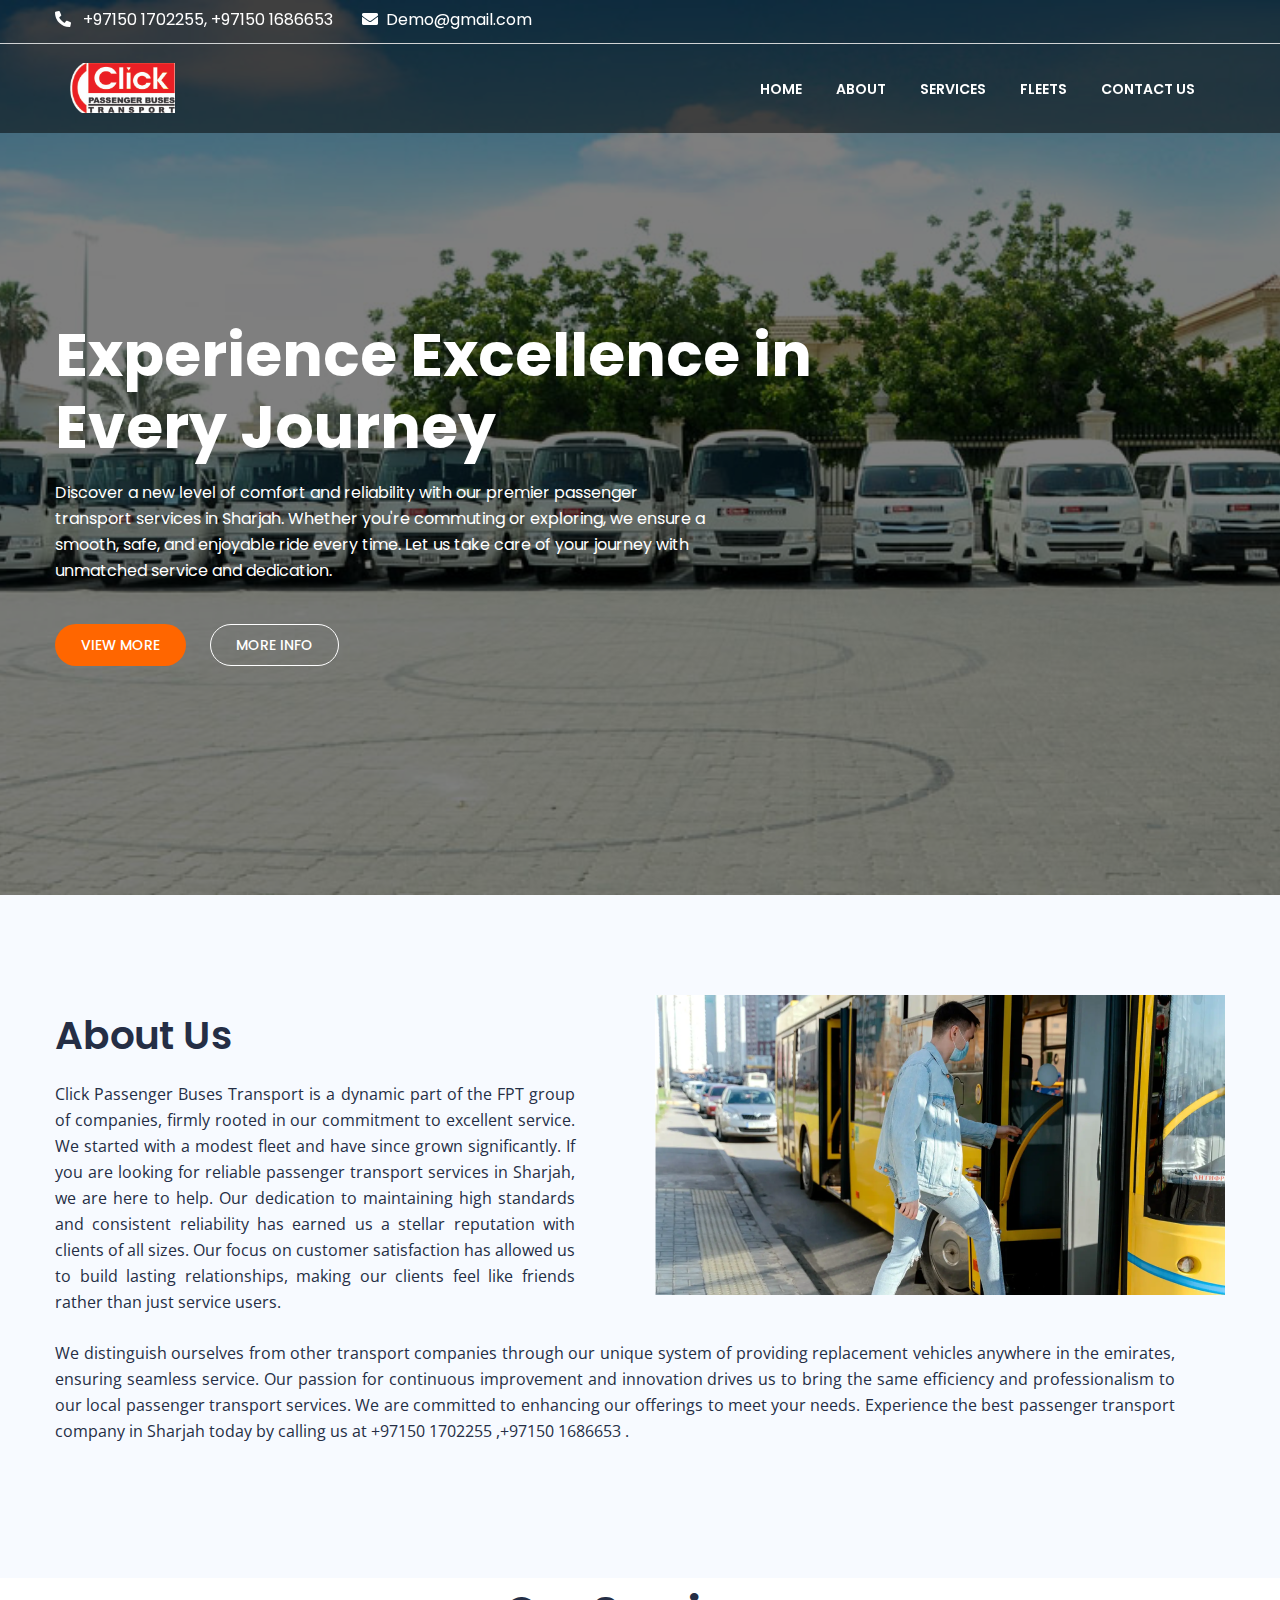
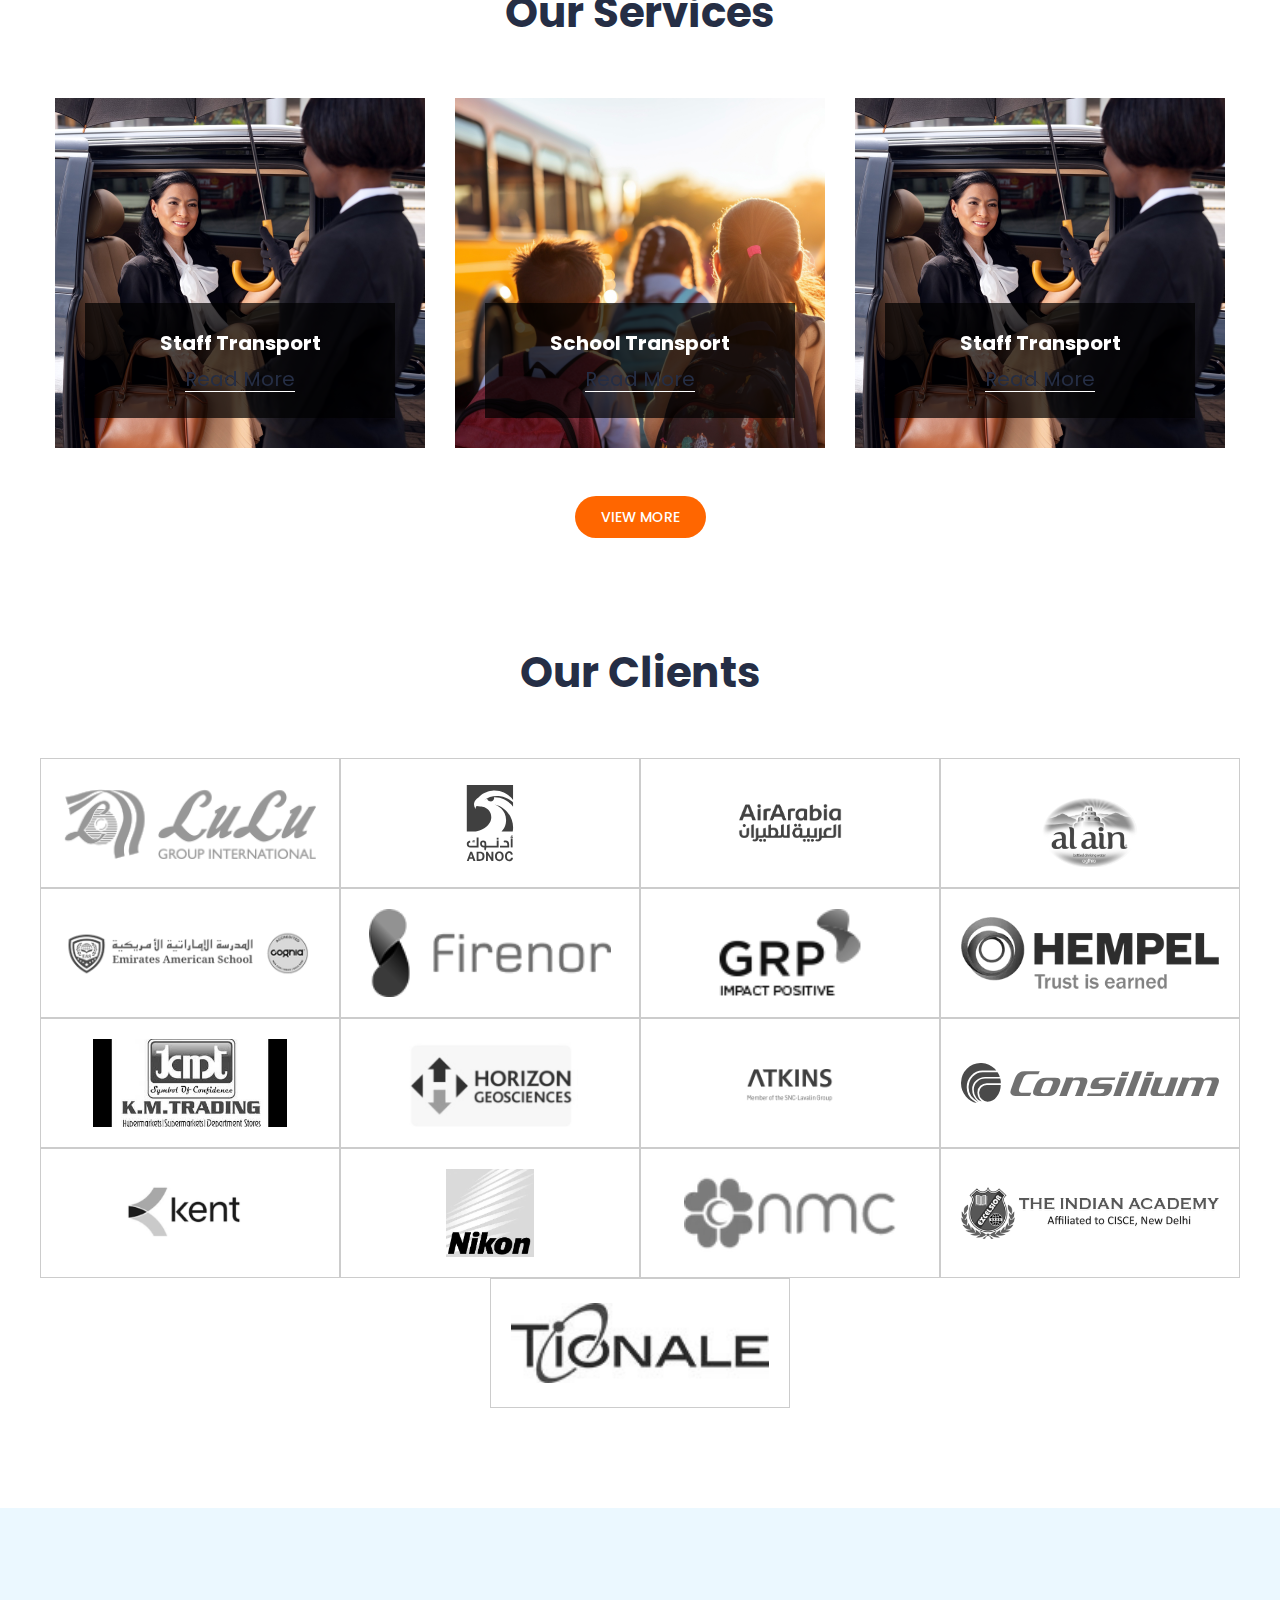
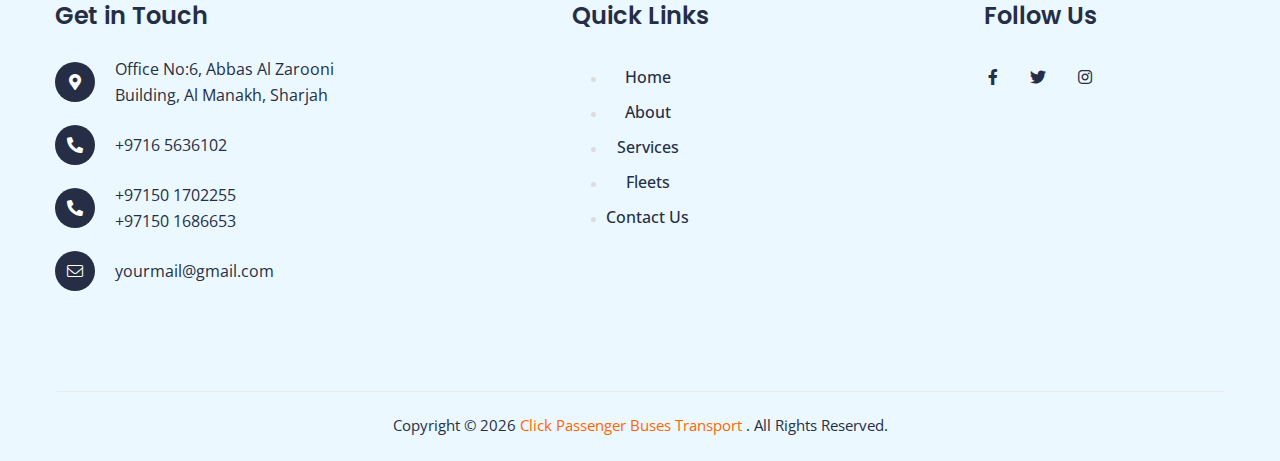
==== commit 3566f2b9: "Updated the banner image" ====
--- a/index.html
+++ b/index.html
@@ -128,7 +128,7 @@
           <!-- to add slider duplicate the below div -->
           <div
             class="single-slider slider-height d-flex align-items-center p-relative"
-            data-background="assets/nexus-assets/images/banner/banner-img.webp"
+            data-background="assets/nexus-assets/images/banner/landing-page-banner.jpg"
           >
             <div class="container">
               <div class="row">
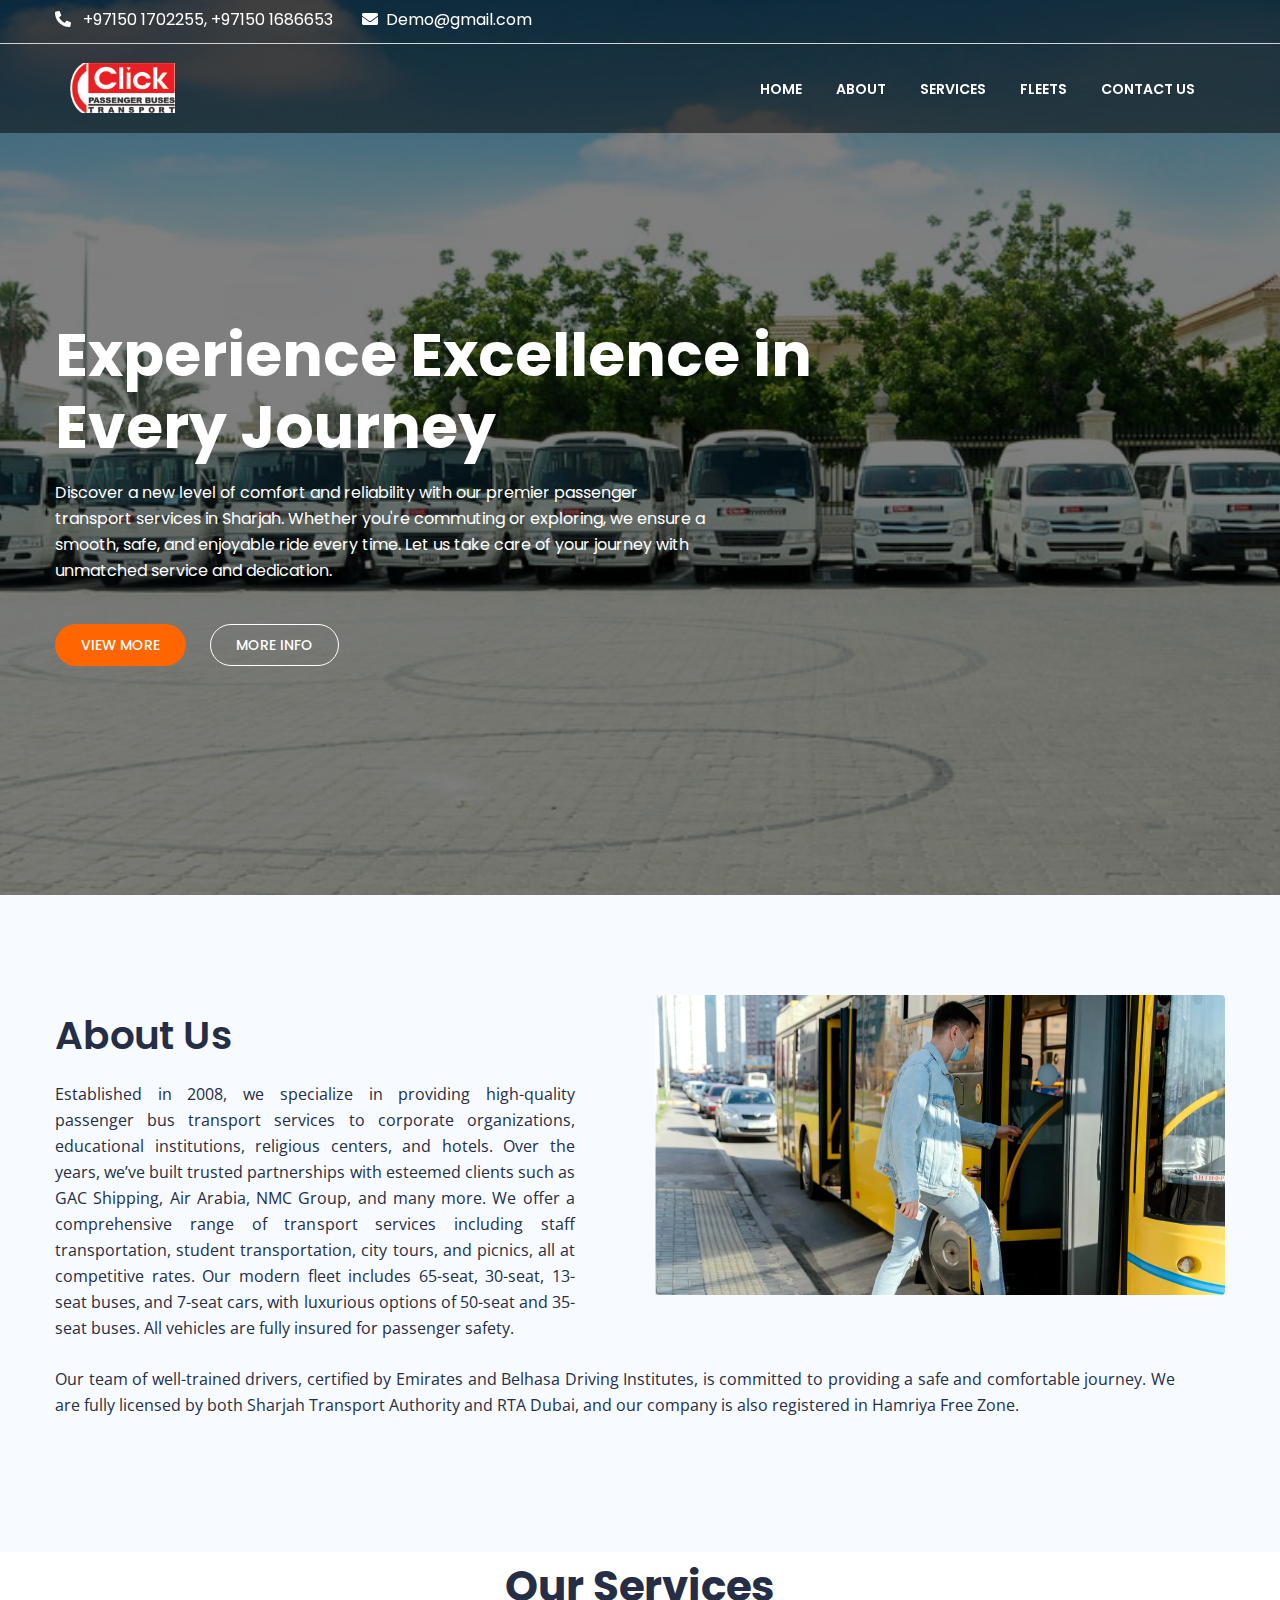
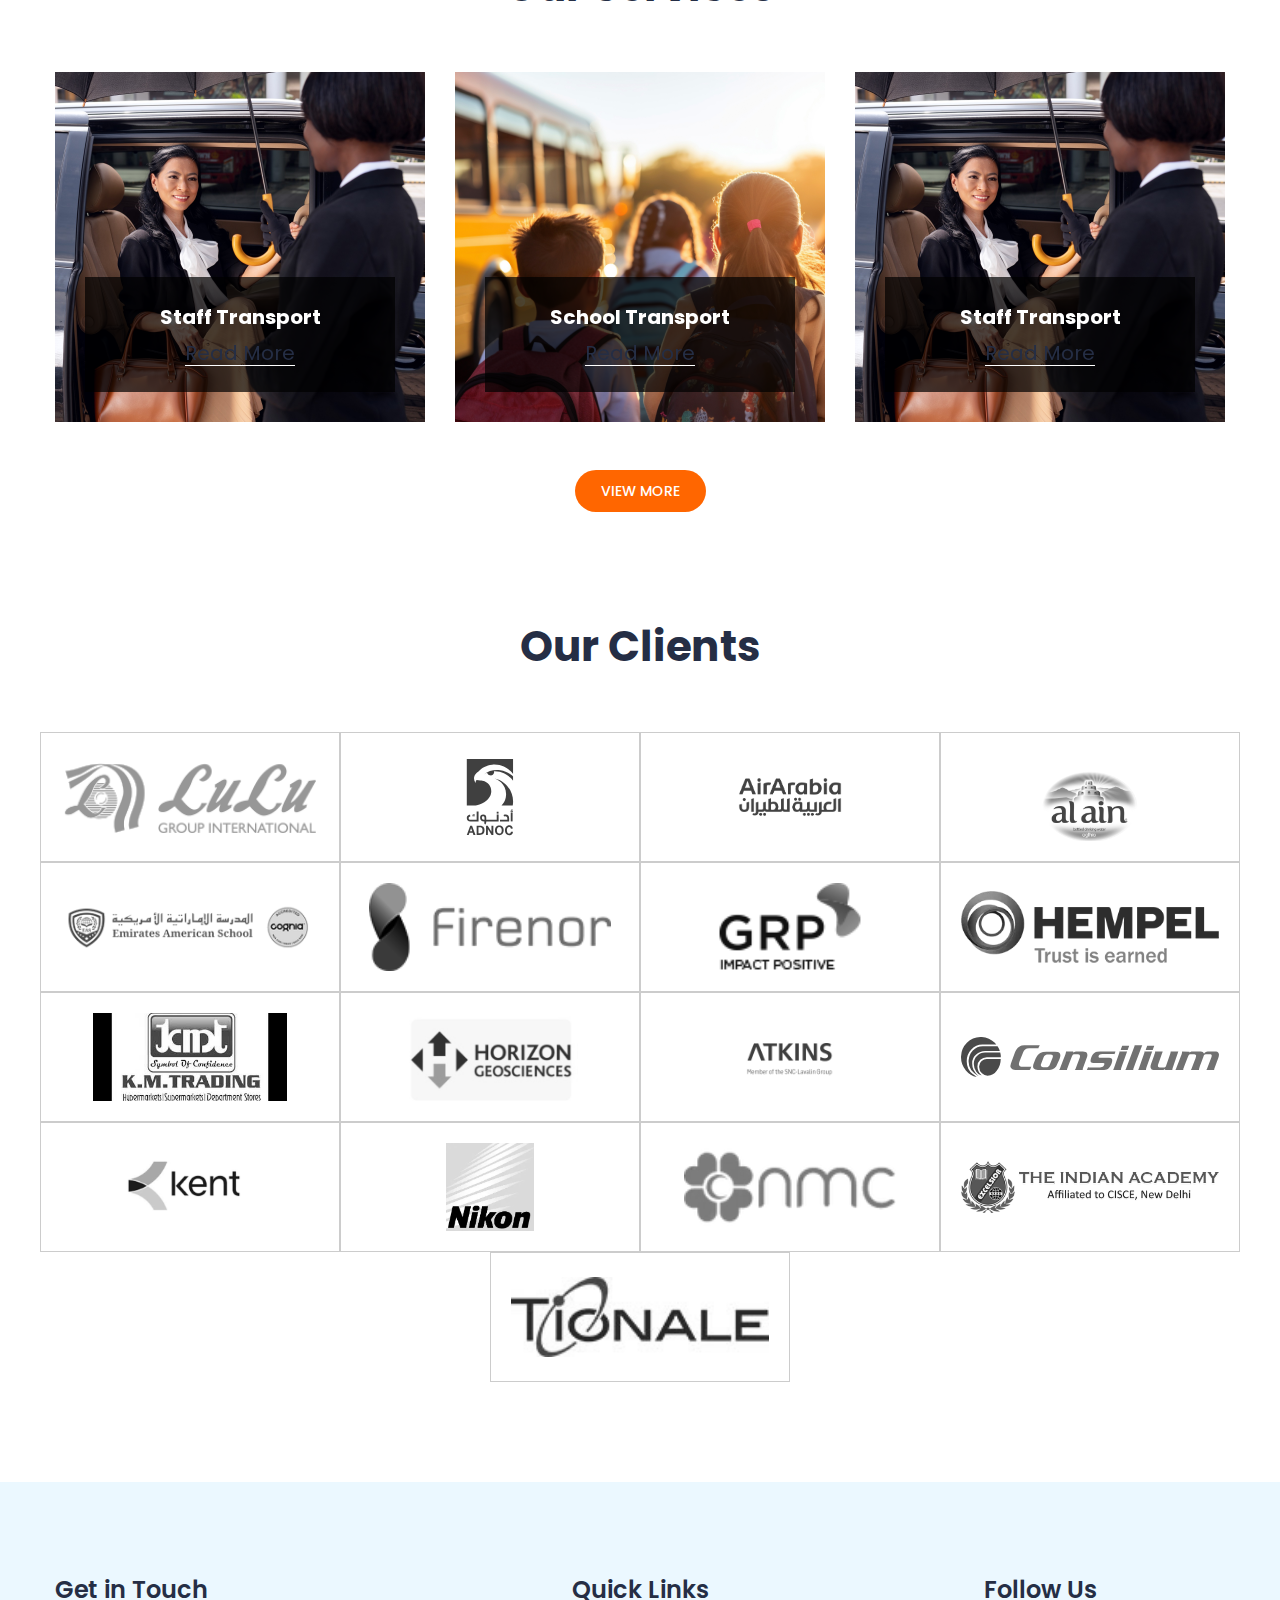
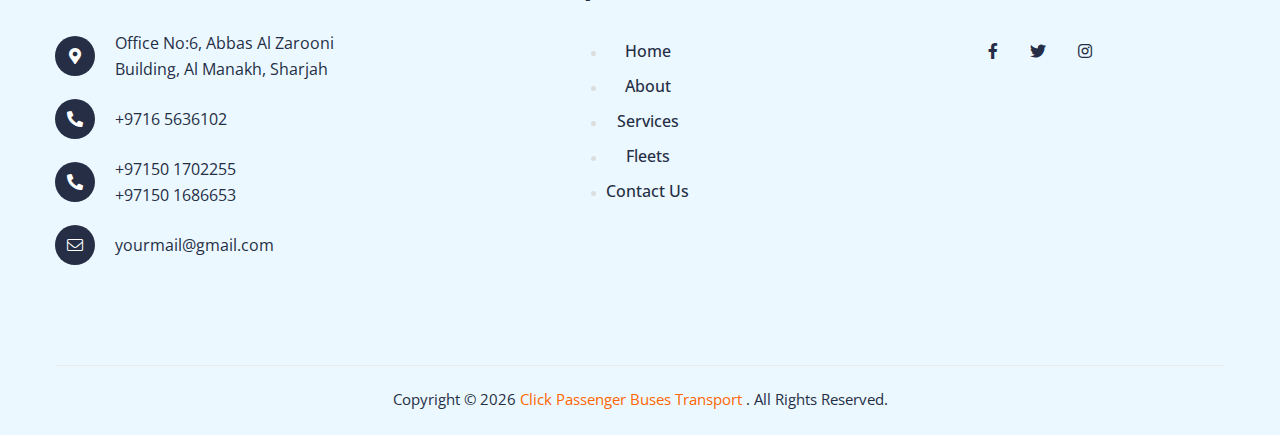
==== commit 51e2c974: "updated the about us content" ====
--- a/index.html
+++ b/index.html
@@ -179,16 +179,17 @@
               <div class="best-money-content text-justify">
                 <h1>About Us</h1>
                 <p>
-                  Click Passenger Buses Transport is a dynamic part of the FPT
-                  group of companies, firmly rooted in our commitment to
-                  excellent service. We started with a modest fleet and have
-                  since grown significantly. If you are looking for reliable
-                  passenger transport services in Sharjah, we are here to help.
-                  Our dedication to maintaining high standards and consistent
-                  reliability has earned us a stellar reputation with clients of
-                  all sizes. Our focus on customer satisfaction has allowed us
-                  to build lasting relationships, making our clients feel like
-                  friends rather than just service users.
+                  Established in 2008, we specialize in providing high-quality
+                  passenger bus transport services to corporate organizations,
+                  educational institutions, religious centers, and hotels. Over
+                  the years, we’ve built trusted partnerships with esteemed
+                  clients such as GAC Shipping, Air Arabia, NMC Group, and many
+                  more. We offer a comprehensive range of transport services
+                  including staff transportation, student transportation, city
+                  tours, and picnics, all at competitive rates. Our modern fleet
+                  includes 65-seat, 30-seat, 13-seat buses, and 7-seat cars,
+                  with luxurious options of 50-seat and 35-seat buses. All
+                  vehicles are fully insured for passenger safety.
                   <!-- para -->
                 </p>
               </div>
@@ -196,6 +197,7 @@
             <div class="col-xl-6 col-lg-6 col-md-12">
               <div class="best-money-img w-img">
                 <img
+                  class="rounded"
                   src="assets/nexus-assets/images/about/about.png"
                   alt="abt img"
                 />
@@ -206,19 +208,11 @@
               <div class="best-money-content text-justify">
                 <p>
                   <!-- para -->
-                  We distinguish ourselves from other transport companies
-                  through our unique system of providing replacement vehicles
-                  anywhere in the emirates, ensuring seamless service. Our
-                  passion for continuous improvement and innovation drives us to
-                  bring the same efficiency and professionalism to our local
-                  passenger transport services. We are committed to enhancing
-                  our offerings to meet your needs. Experience the best
-                  passenger transport company in Sharjah today by calling us at
-                  <a href="tel:+97150 1702255">+97150 1702255</a> ,<a
-                    href="tel:+97150 1686653"
-                    >+97150 1686653</a
-                  >
-                  .
+                  Our team of well-trained drivers, certified by Emirates and
+                  Belhasa Driving Institutes, is committed to providing a safe
+                  and comfortable journey. We are fully licensed by both Sharjah
+                  Transport Authority and RTA Dubai, and our company is also
+                  registered in Hamriya Free Zone.
                 </p>
               </div>
             </div>
--- a/assets/css/cstm-styles.css
+++ b/assets/css/cstm-styles.css
@@ -73,3 +73,19 @@
 .fleetSpan a {
   font-size: large;
 }
+.innerpageServiceImgDiv img {
+  width: 100%;
+}
+.servicePageContainer {
+  display: flex;
+  justify-content: center;
+  align-items: center;
+}
+.col-flex-service {
+  display: flex;
+  justify-content: center;
+  align-items: center;
+}
+.servicePageRow{
+  width: 100%;
+}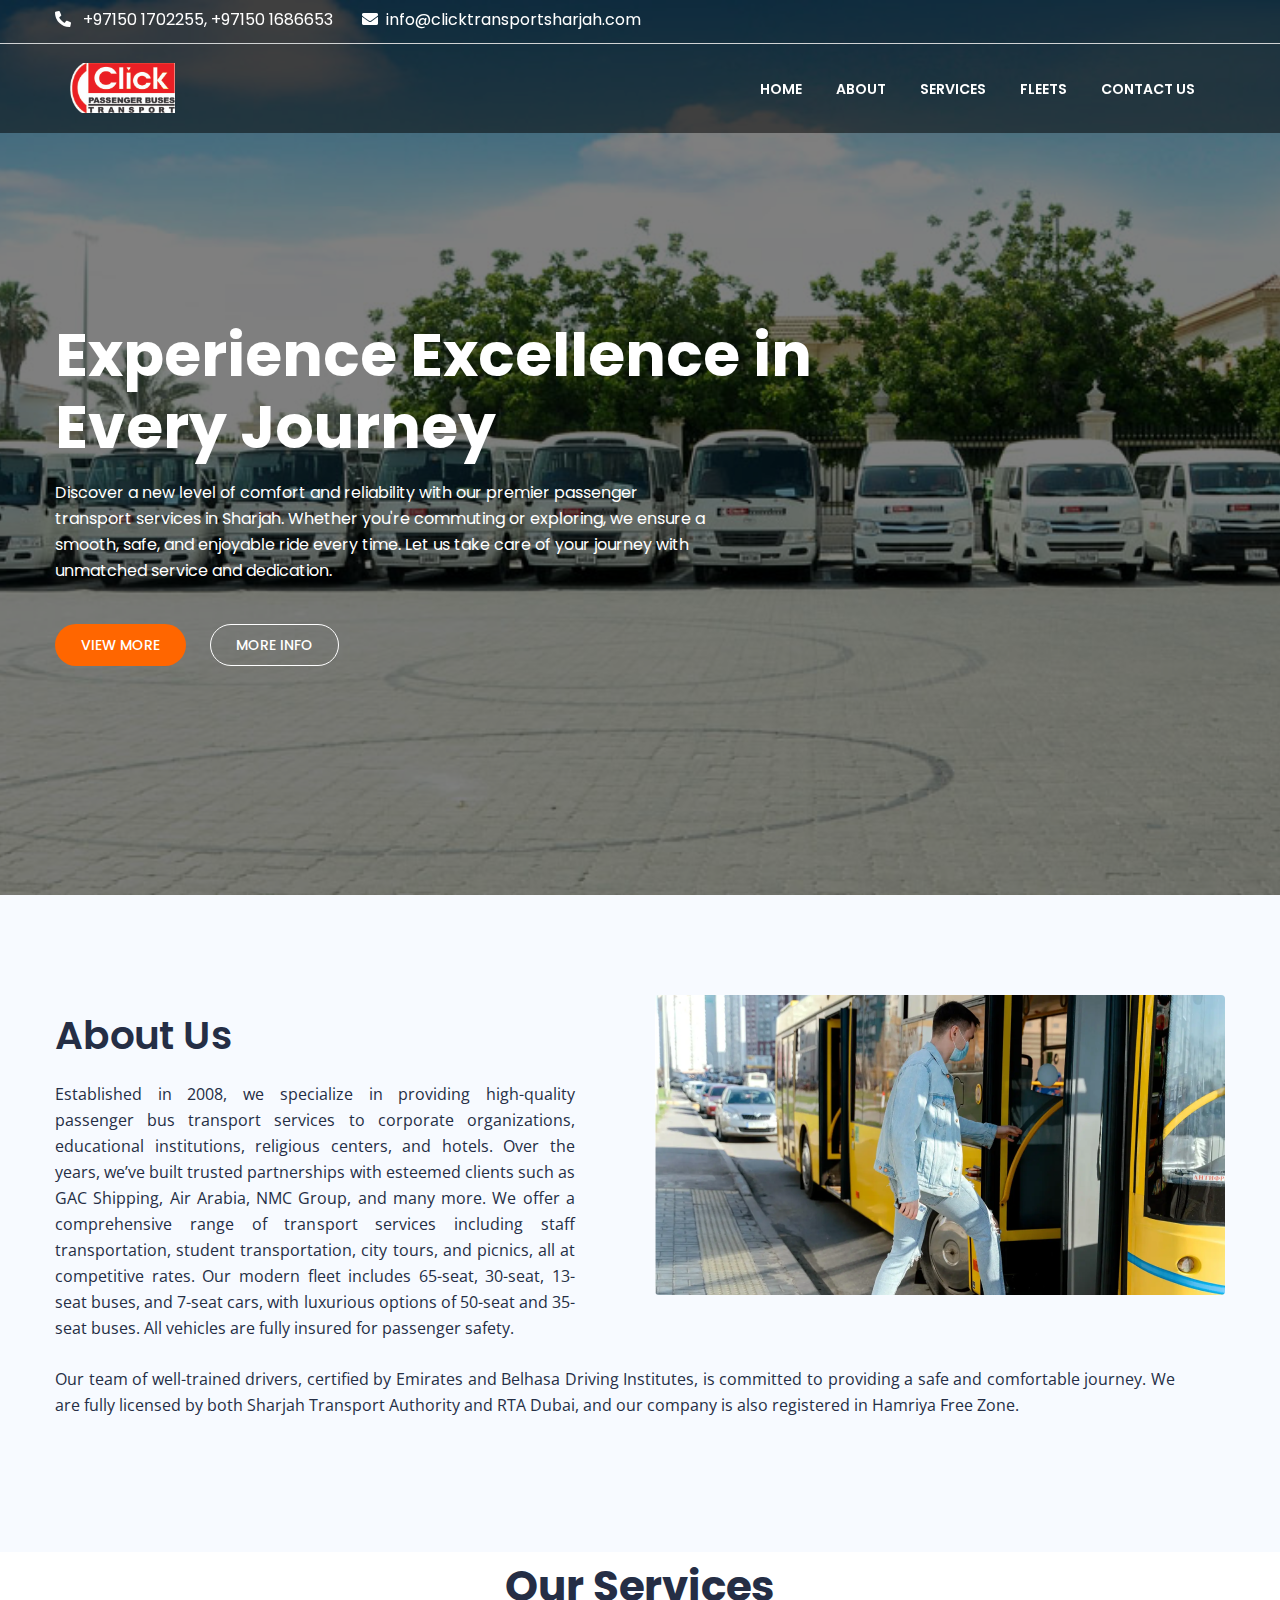
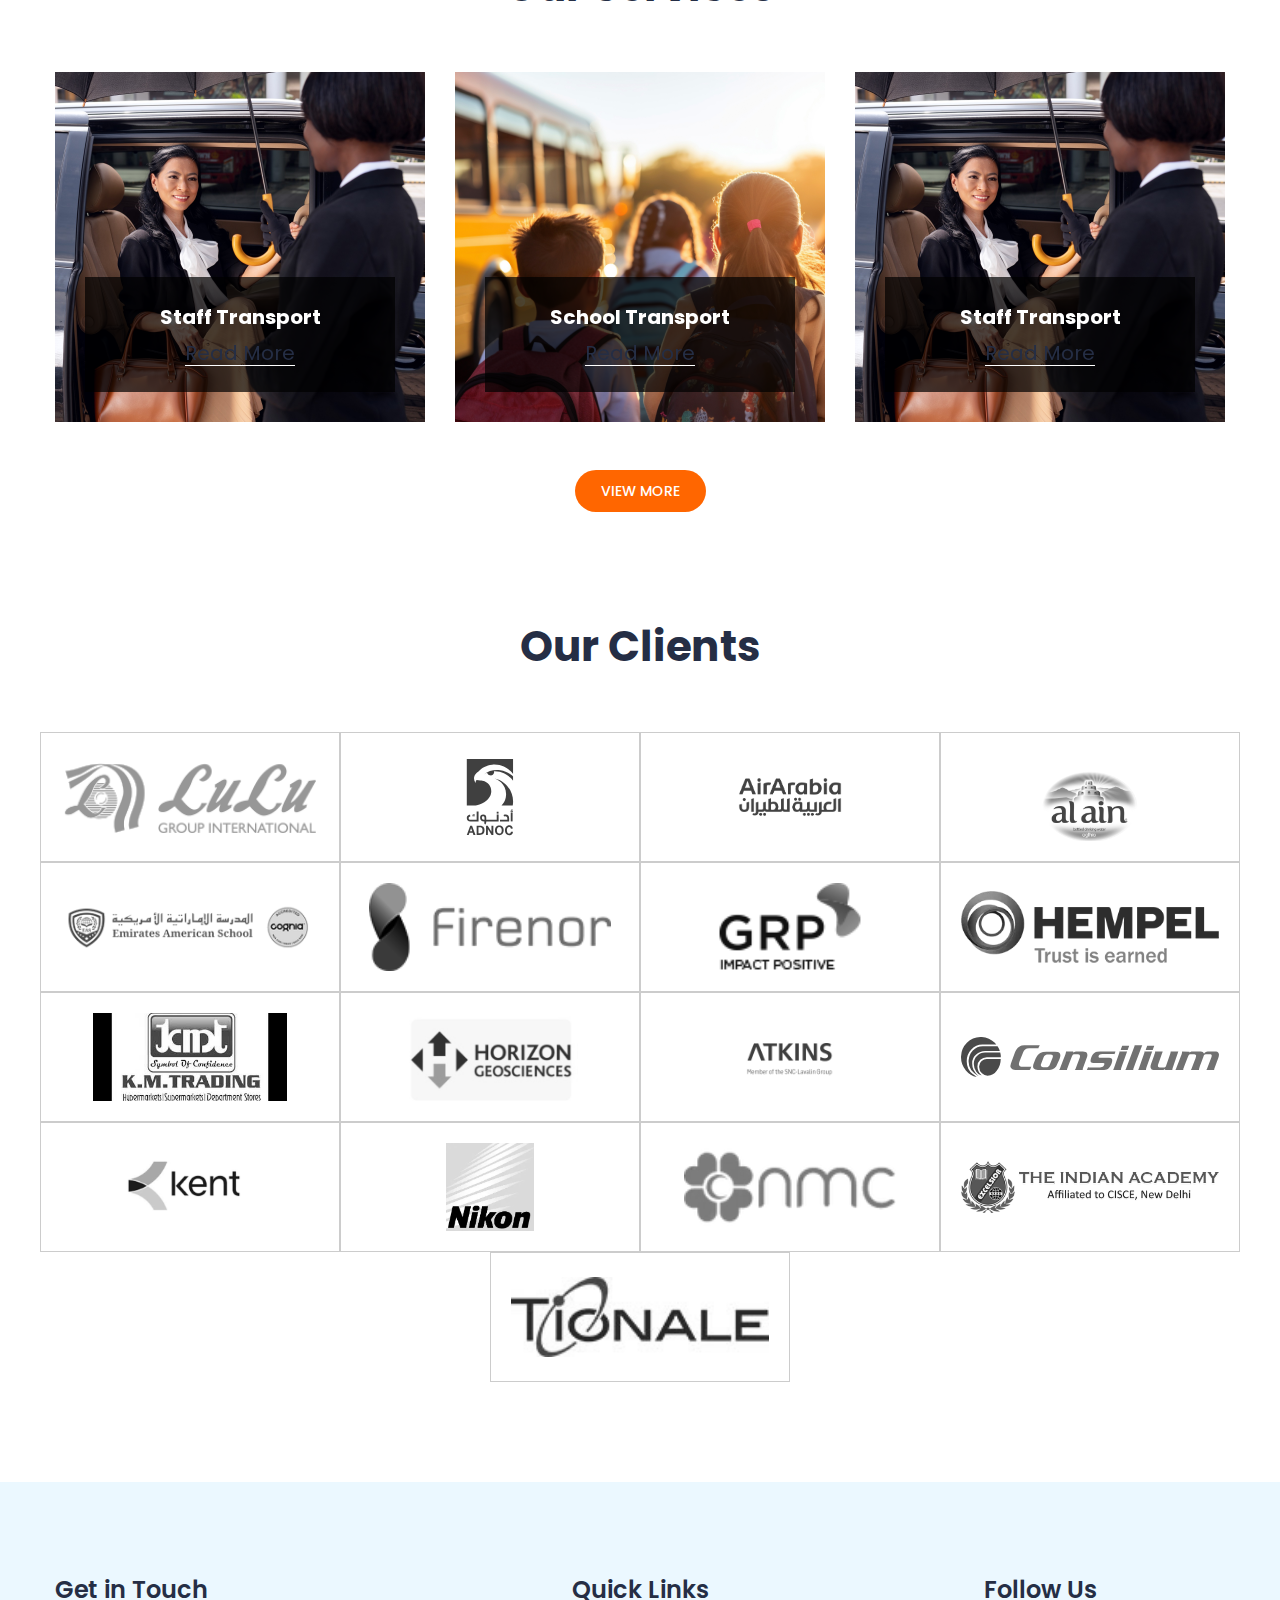
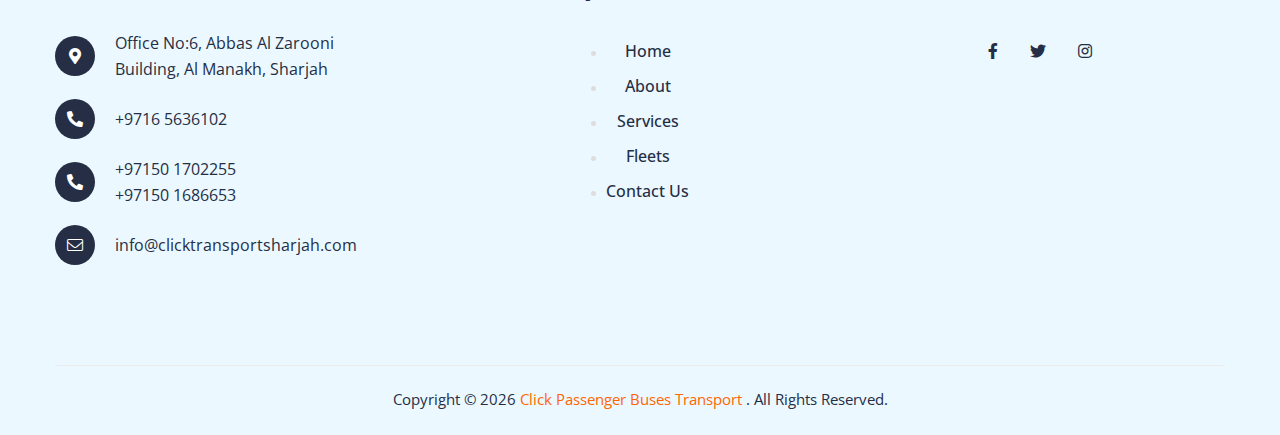
==== commit fdb05c46: "updated the mail id in the site" ====
--- a/index.html
+++ b/index.html
@@ -54,7 +54,7 @@
       <div class="header-top">
         <div class="container">
           <div class="row align-items-center">
-            <div class="col-xl-6 col-lg-6 col-md-6 col-sm-5 col-6">
+            <div class="col-xl-12 col-lg-12 col-md-6 col-sm-5 col-6">
               <div class="header-top-left">
                 <span class="d-none d-sm-inline-block"
                   ><i class="fas fa-phone-alt"></i>
@@ -62,7 +62,7 @@
                   <a href="tel:+97150 1686653">+97150 1686653</a>
                 </span>
                 <span class="d-none d-lg-inline-block"
-                  ><i class="fas fa-envelope"></i>Demo@gmail.com</span
+                  ><i class="fas fa-envelope"></i>info@clicktransportsharjah.com</span
                 >
               </div>
             </div>
@@ -536,7 +536,11 @@
                             <span><i class="fal fa-envelope"></i></span>
                           </div>
                           <div class="text">
-                            <p>yourmail@gmail.com</p>
+                            <p>
+                              <a href="mailto:info@clicktransportsharjah.com"
+                                >info@clicktransportsharjah.com</a
+                              >
+                            </p>
                           </div>
                         </div>
                       </li>
